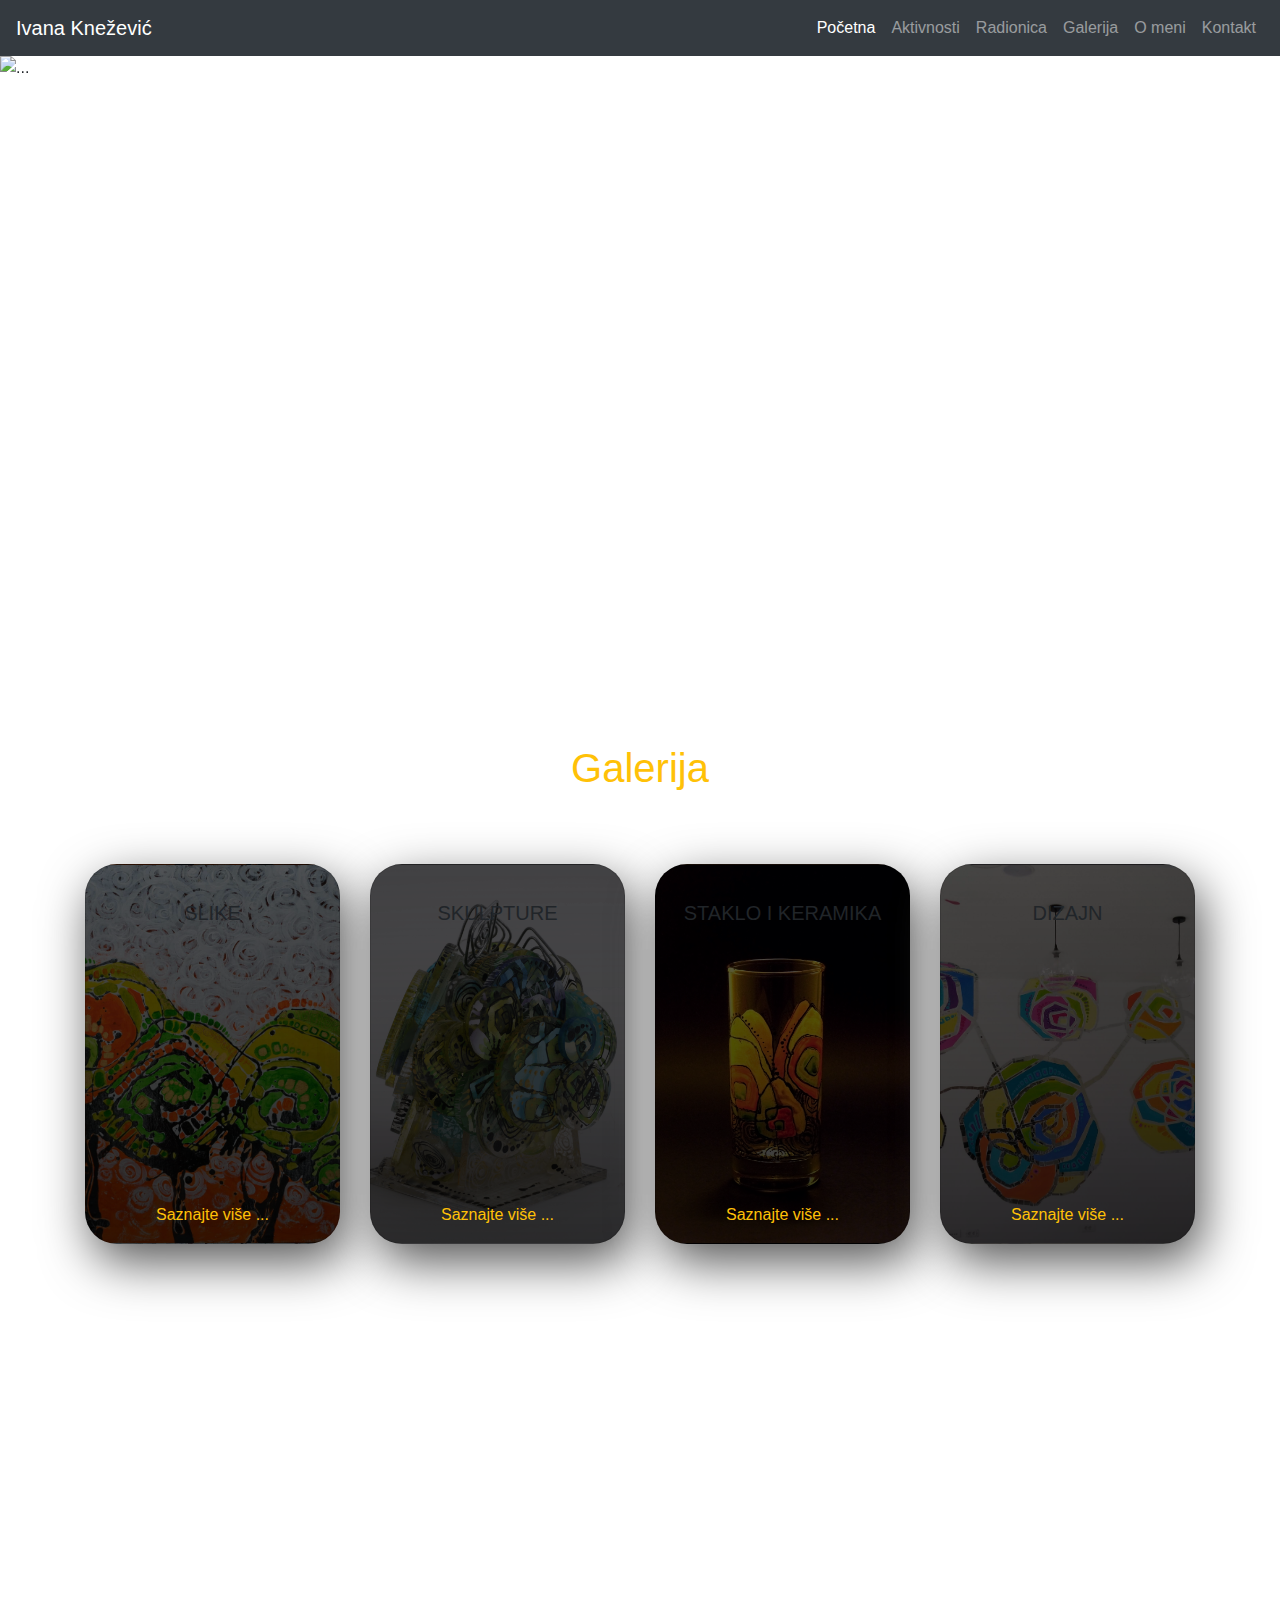
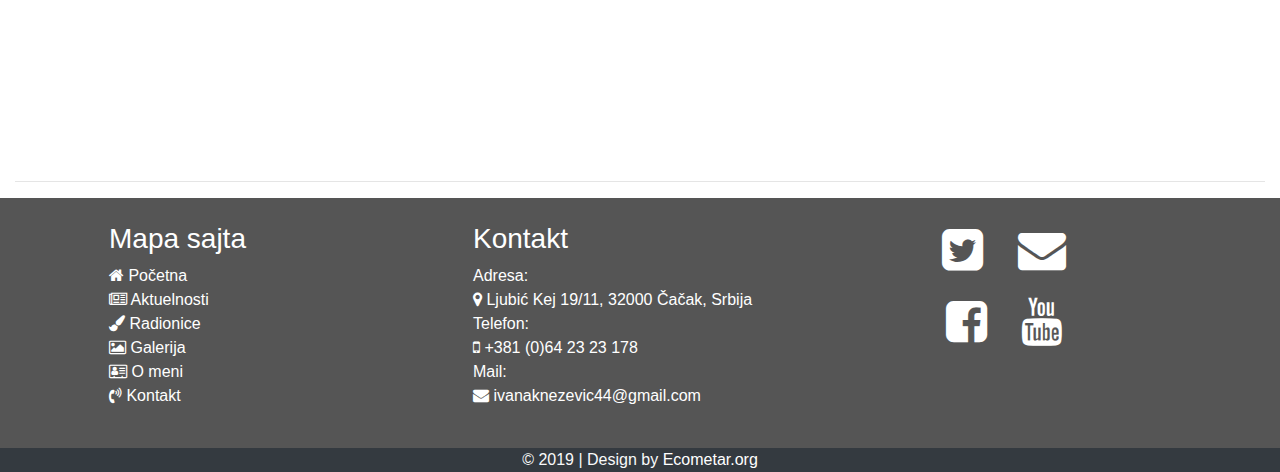
==== index.html @ 7cc62c5e "implementiram Perove promene" ====
<!DOCTYPE html>
<html lang="en">

<head>
  <meta charset="UTF-8">
  <meta name="viewport" content="width=device-width, initial-scale=1.0">
  <meta http-equiv="X-UA-Compatible" content="ie=edge">
  <link rel="stylesheet" href="https://stackpath.bootstrapcdn.com/bootstrap/4.4.1/css/bootstrap.min.css"
    integrity="sha384-Vkoo8x4CGsO3+Hhxv8T/Q5PaXtkKtu6ug5TOeNV6gBiFeWPGFN9MuhOf23Q9Ifjh" crossorigin="anonymous">
  <link rel="stylesheet" href="https://cdnjs.cloudflare.com/ajax/libs/font-awesome/4.7.0/css/font-awesome.min.css">
  <link rel="stylesheet" href="css/style.css">
  <title>Ivana Knežević</title>
</head>

<body>

  <header>
    <nav class="navbar navbar-expand-lg navbar-dark bg-dark">
      <a class="navbar-brand" href="index.html">Ivana Knežević</a>
      <button class="navbar-toggler" type="button" data-toggle="collapse" data-target="#navbarText"
        aria-controls="navbarText" aria-expanded="false" aria-label="Toggle navigation">
        <span class="navbar-toggler-icon"></span>
      </button>
      <div class="collapse navbar-collapse" id="navbarText">
        <ul class="navbar-nav ml-auto">
          <li class="nav-item active">
            <a class="nav-link" href="index.html">Početna</a>
          </li>
          <li class="nav-item">
            <a class="nav-link" href="events.html">Aktivnosti</a>
          </li>
          <li class="nav-item">
            <a class="nav-link" href="studio.html">Radionica</a>
          </li>
          <li class="nav-item">
            <a class="nav-link" href="gallery.html">Galerija</a>
          </li>
          <li class="nav-item">
            <a class="nav-link" href="about.html">O meni</a>
          </li>
          <li class="nav-item">
            <a class="nav-link" href="contact.html">Kontakt</a>
          </li>
        </ul>
      </div>
    </nav>
  </header>

  <main>
    <div id="carouselExampleCaptions" class="carousel slide" data-ride="carousel">
      <ol class="carousel-indicators">
        <li data-target="#carouselExampleCaptions" data-slide-to="0" class="active"></li>
        <li data-target="#carouselExampleCaptions" data-slide-to="1"></li>
        <li data-target="#carouselExampleCaptions" data-slide-to="2"></li>
      </ol>
      <div class="carousel-inner">
        <div class="carousel-item active">
          <img src="images/Zora 60x120(kombinovana tehnika na lesonitu) (2).JPG" class="d-block w-100 mySlides"
            alt="...">
          <div class="carousel-caption d-none d-md-block">
            <h5>First slide label</h5>
            <p>Nulla vitae elit libero, a pharetra augue mollis interdum.</p>
          </div>
        </div>
        <div class="carousel-item">
          <img src="images/Tok 100x300 diptih (kombinovana tehnika na lesonitu).jpg" class="d-block w-100 mySlides"
            alt="...">
          <div class="carousel-caption d-none d-md-block">
            <h5>Second slide label</h5>
            <p>Lorem ipsum dolor sit amet, consectetur adipiscing elit.</p>
          </div>
        </div>
        <div class="carousel-item">
          <img src="images/Grad 70x130(kombinovana tehnika na sperploci).JPG" class="d-block w-100 mySlides" alt="...">
          <div class="carousel-caption d-none d-md-block">
            <h5>Third slide label</h5>
            <p>Praesent commodo cursus magna, vel scelerisque nisl consectetur.</p>
          </div>
        </div>
      </div>
      <a class="carousel-control-prev" href="#carouselExampleCaptions" role="button" data-slide="prev">
        <span class="carousel-control-prev-icon" aria-hidden="true"></span>
        <span class="sr-only">Previous</span>
      </a>
      <a class="carousel-control-next" href="#carouselExampleCaptions" role="button" data-slide="next">
        <span class="carousel-control-next-icon" aria-hidden="true"></span>
        <span class="sr-only">Next</span>
      </a>
    </div>
    <div>
      <h1 class="text-center pt-5 card-link">Galerija</h1>
    </div>
    <!-- TODO: kartice nisu responsive, suzavaju se, poterbno srediti -->
    <section class="pt-5 card-gallery">
      <div class="container">
        <div class="row text-center center">
          <div class="card-deck">
            <div class="card py-3 my-3 card-1 transform-on-hover">
              <div class="card-body">
                <h5 class="text-uppercase card-heading mb-5">Slike</h5>
              </div>
              <a href="images.html" class="card-link">Saznajte više ...</a>
            </div>
            <div class="card py-3 my-3 card-2 transform-on-hover">
              <div class="card-body">
                <h5 class="text-uppercase card-heading mb-5">Skulpture</h5>
              </div>
              <a href="images.html" class="card-link">Saznajte više ...</a>
            </div>
            <div class="card py-3 my-3 card-3 transform-on-hover">
              <div class="card-body">
                <h5 class="text-uppercase card-heading mb-5">Staklo i keramika</h5>
              </div>
              <a href="images.html" class="card-link">Saznajte više ...</a>
            </div>
            <div class="card py-3 my-3 card-4 transform-on-hover">
              <div class="card-body">
                <h5 class="text-uppercase card-heading mb-5">Dizajn</h5>
              </div>
              <a href="images.html" class="card-link">Saznajte više ...</a>
            </div>
          </div>
        </div>
    </section>
    <section class="pt-5">
      <div class="gmap_canvas width:100%;height:500px;">
        <iframe
        src="https://www.google.com/maps/embed?pb=!1m18!1m12!1m3!1d718.6937776692699!2d20.345772729193055!3d43.90192426499798!2m3!1f0!2f0!3f0!3m2!1i1024!2i768!4f13.1!3m3!1m2!1s0x475773dccebd1cb9%3A0x24433e46ea607a5!2zSXZhbmEgS25lxb5ldmnEhw!5e0!3m2!1ssr!2srs!4v1579962259247!5m2!1ssr!2srs"
        width="100%" height="450" frameborder="0" style="border:0;" allowfullscreen="">
      </iframe>
      </div>
      <section class="container-fluid">
        <hr>
      </section>
    </section>
  </main>

  <footer>
    <div class="container">
      <div class="row p-4">
        <div class="col-md-4 col-sm-12">
          <h3>Mapa sajta</h3>
          <ul>
            <!-- * napomena: Ikonice su Font Awesome 4 -->
            <li><a href="index.html"><i class="fa fa-home"></i> Početna</a></li>
            <li><a href="events.html"><i class="fa fa-newspaper-o" aria-hidden="true"></i> Aktuelnosti</a></li>
            <li><a href="studio.html"><i class="fa fa-paint-brush" aria-hidden="true"></i> Radionice</a></li>
            <li><a href="gallery.html"><i class="fa fa-picture-o" aria-hidden="true"></i> Galerija</a></li>
            <li><a href="about.html"><i class="fa fa-address-card-o" aria-hidden="true"></i> O meni</a></li>
            <li><a href="contact.html"><i class="fa fa-volume-control-phone" aria-hidden="true"></i> Kontakt</a></li>
          </ul>
        </div>
        <div class="col-md-4 col-sm-12" id="contact_bg">
          <h3>Kontakt</h3>
          <ul id="contact_details_footer">
            <li>Adresa:</li>
            <li><i class="fa fa-map-marker" aria-hidden="true"></i> Ljubić Kej 19/11, 32000 Čačak, Srbija</li>
            <!-- TODO: enkodovati brojeve telefona i email adresu -->
            <li>Telefon:</li>
            <li><i class="fa fa-mobile" aria-hidden="true"></i> +381 (0)64 23 23 178</li>
            <li>Mail:</li>
            <li><i class="fa fa-envelope" aria-hidden="true"></i> <a
                href="mailto: ivanaknezevic44@gmail.com">ivanaknezevic44@gmail.com</a></li>
          </ul>
        </div>
        <div class="col-md-4 col-sm-12 text-center pt-1">
          <a href="https://twitter.com/" class="col social-media" target="_blank"><i
              class="fa fa-twitter-square fa-3x"></i></a>
          <a href="https://www.google.com/intl/sr/gmail/about/" target="_blank" class="col social-media"><i
              class="fa fa-envelope fa-3x"></i></a>
          <div class="w-100 social-media"></div>
          <a href="https://www.facebook.com/" target="_blank" class="col social-media"><i
              class="fa fa-facebook-square fa-3x"></i></a>
          <a href="https://www.youtube.com/" class="col social-media" target="_blank"><i
              class="fa fa-youtube fa-3x"></i></a>
        </div>
      </div>
    </div>
    <div class="copyright text-center bg-dark text-light w-100">
      &#169; 2019 | Design by <a href="#"> Ecometar.org</a>
    </div>

  </footer>
  <script src="https://code.jquery.com/jquery-3.4.1.slim.min.js"
    integrity="sha384-J6qa4849blE2+poT4WnyKhv5vZF5SrPo0iEjwBvKU7imGFAV0wwj1yYfoRSJoZ+n"
    crossorigin="anonymous"></script>
  <script src="https://cdn.jsdelivr.net/npm/popper.js@1.16.0/dist/umd/popper.min.js"
    integrity="sha384-Q6E9RHvbIyZFJoft+2mJbHaEWldlvI9IOYy5n3zV9zzTtmI3UksdQRVvoxMfooAo"
    crossorigin="anonymous"></script>
  <script src="https://stackpath.bootstrapcdn.com/bootstrap/4.4.1/js/bootstrap.min.js"
    integrity="sha384-wfSDF2E50Y2D1uUdj0O3uMBJnjuUD4Ih7YwaYd1iqfktj0Uod8GCExl3Og8ifwB6"
    crossorigin="anonymous"></script>
</body>

</html>
---- css/style.css ----
body {
  background-color: #fff;
}
/* Carousel */
.mySlides {
  display: none;
  height: 40rem;
  width: 100%;
}
.center {
  display: block;
  margin-left: auto;
  margin-right: auto;
  width: 100%;
}
/* footer */
footer {
  background-color: #555;
  color: #fff;
}
footer ul {
  padding: 0;
}
footer li {
  list-style: none;
}
footer a {
  color: #fff;
  text-decoration: none;
}
footer a:hover {
  color: #ffc107;
  text-decoration: none;
}
.social-media {
  height: 1.5rem;
}
/* Cards */
.card-1 {
  background-image: linear-gradient(rgba(0, 0, 0, 0.6), rgba(0, 0, 0, 0.8)),
    url("../images/Vazduh-Prizvan-Suncem.jpg");
  border-radius: 2rem;
}
.card-1:hover {
  background-image: url("../images/Vazduh-Prizvan-Suncem.jpg");
  transform: scale(1.04, 1.04);
  color: #000 !important;
}
.card-2 {
  background-image: linear-gradient(rgba(0, 0, 0, 0.6), rgba(0, 0, 0, 0.8)),
    url("../images/Minijatura-01.jpg");
  border-radius: 2rem;
}
.card-2:hover {
  background-image: url("../images/Minijatura-01.jpg");
  transform: scale(1.04, 1.04);
}
.card-3 {
  background-image: linear-gradient(rgba(0, 0, 0, 0.6), rgba(0, 0, 0, 0.8)),
    url("../images/Čaša.jpg");
  border-radius: 2rem;
}
.card-3:hover {
  background-image: url("../images/Čaša.jpg");
  transform: scale(1.04, 1.04);
}
.card-4 {
  background-image: linear-gradient(rgba(0, 0, 0, 0.6), rgba(0, 0, 0, 0.8)),
    url("../images/Startup-Dizajn.jpg");
  border-radius: 2rem;
}
.card-4:hover {
  background-image: url("../images/Startup-Dizajn.jpg");
  transform: scale(1.04, 1.04);
}
.card-1,
.card-2,
.card-3,
.card-4 {
  /* background-repeat: no-repeat; */
  background-position: center;
  background-size: cover;
  box-shadow: 7px 18px 50px #555;
  max-width: 18.75rem;
  height: 23.75rem;
}
.card-link {
  color: #ffc107 !important;
}
/* Gallery */
.gallery-block {
  padding-bottom: 3.75rem;
  padding-top: 3.75rem;
}
.gallery-block .heading {
  margin-bottom: 3.125rem;
  text-align: center;
}
.gallery-block .heading h2 {
  font-weight: bold;
  font-size: 1.4rem;
  text-transform: uppercase;
}
.gallery-block.compact-gallery .item {
  overflow: hidden;
  margin-bottom: 0;
  background: #000;
  opacity: 1;
}
.gallery-block.compact-gallery .item .image {
  transition: 0.8s ease;
}
.gallery-block.compact-gallery .item .info {
  position: relative;
  display: inline-block;
}
.gallery-block.compact-gallery .item .description {
  display: grid;
  position: absolute;
  bottom: 0;
  left: 0;
  color: #fff;
  padding: 10px;
  font-size: 17px;
  line-height: 18px;
  width: 100%;
  padding-top: 15px;
  padding-bottom: 15px;
  opacity: 1;
  color: #fff;
  transition: 0.8s ease;
  text-align: center;
  text-shadow: 1px 1px 1px rgba(0, 0, 0, 0.2);
  background: linear-gradient(to bottom, transparent, rgba(0, 0, 0, 0.39));
}
.gallery-block.compact-gallery .item .description .description-heading {
  font-size: 1em;
  font-weight: bold;
}
.gallery-block.compact-gallery .item .description .description-body {
  font-size: 0.8em;
  margin-top: 10px;
  font-weight: 300;
}
.zoom-on-hover {
  padding: 15px !important;
  background: none !important ;
}
/* Backgrounds - svgbackgrounds.com */
.studio {
  /* background: url("../images/Sovuljagice.jpg");
  border-radius: 2rem;
  color: #fff; */
  background-color: #ffffff;
  background-image: url("data:image/svg+xml,%3Csvg xmlns='http://www.w3.org/2000/svg' xmlns:xlink='http://www.w3.org/1999/xlink' width='50' height='25' viewBox='0 0 50 25'%3E%3Cdefs%3E%3Crect stroke='%23ffffff' stroke-width='0.1' width='1' height='1' id='s'/%3E%3Cpattern id='a' width='2' height='2' patternUnits='userSpaceOnUse'%3E%3Cg stroke='%23ffffff' stroke-width='0.1'%3E%3Crect fill='%23fafafa' width='1' height='1'/%3E%3Crect fill='%23ffffff' width='1' height='1' x='1' y='1'/%3E%3Crect fill='%23f5f5f5' width='1' height='1' y='1'/%3E%3Crect fill='%23f0f0f0' width='1' height='1' x='1'/%3E%3C/g%3E%3C/pattern%3E%3Cpattern id='b' width='5' height='11' patternUnits='userSpaceOnUse'%3E%3Cg fill='%23ebebeb'%3E%3Cuse xlink:href='%23s' x='2' y='0'/%3E%3Cuse xlink:href='%23s' x='4' y='1'/%3E%3Cuse xlink:href='%23s' x='1' y='2'/%3E%3Cuse xlink:href='%23s' x='2' y='4'/%3E%3Cuse xlink:href='%23s' x='4' y='6'/%3E%3Cuse xlink:href='%23s' x='0' y='8'/%3E%3Cuse xlink:href='%23s' x='3' y='9'/%3E%3C/g%3E%3C/pattern%3E%3Cpattern id='c' width='7' height='7' patternUnits='userSpaceOnUse'%3E%3Cg fill='%23e5e5e5'%3E%3Cuse xlink:href='%23s' x='1' y='1'/%3E%3Cuse xlink:href='%23s' x='3' y='4'/%3E%3Cuse xlink:href='%23s' x='5' y='6'/%3E%3Cuse xlink:href='%23s' x='0' y='3'/%3E%3C/g%3E%3C/pattern%3E%3Cpattern id='d' width='11' height='5' patternUnits='userSpaceOnUse'%3E%3Cg fill='%23ffffff'%3E%3Cuse xlink:href='%23s' x='1' y='1'/%3E%3Cuse xlink:href='%23s' x='6' y='3'/%3E%3Cuse xlink:href='%23s' x='8' y='2'/%3E%3Cuse xlink:href='%23s' x='3' y='0'/%3E%3Cuse xlink:href='%23s' x='0' y='3'/%3E%3C/g%3E%3Cg fill='%23e0e0e0'%3E%3Cuse xlink:href='%23s' x='8' y='3'/%3E%3Cuse xlink:href='%23s' x='4' y='2'/%3E%3Cuse xlink:href='%23s' x='5' y='4'/%3E%3Cuse xlink:href='%23s' x='10' y='0'/%3E%3C/g%3E%3C/pattern%3E%3Cpattern id='e' width='47' height='23' patternUnits='userSpaceOnUse'%3E%3Cg fill='%23BA7'%3E%3Cuse xlink:href='%23s' x='2' y='5'/%3E%3Cuse xlink:href='%23s' x='23' y='13'/%3E%3Cuse xlink:href='%23s' x='4' y='18'/%3E%3Cuse xlink:href='%23s' x='35' y='9'/%3E%3C/g%3E%3C/pattern%3E%3Cpattern id='f' width='61' height='31' patternUnits='userSpaceOnUse'%3E%3Cg fill='%23BA7'%3E%3Cuse xlink:href='%23s' x='16' y='0'/%3E%3Cuse xlink:href='%23s' x='13' y='22'/%3E%3Cuse xlink:href='%23s' x='44' y='15'/%3E%3Cuse xlink:href='%23s' x='12' y='11'/%3E%3C/g%3E%3C/pattern%3E%3C/defs%3E%3Crect fill='url(%23a)' width='50' height='25'/%3E%3Crect fill='url(%23b)' width='50' height='25'/%3E%3Crect fill='url(%23c)' width='50' height='25'/%3E%3Crect fill='url(%23d)' width='50' height='25'/%3E%3Crect fill='url(%23e)' width='50' height='25'/%3E%3Crect fill='url(%23f)' width='50' height='25'/%3E%3C/svg%3E");
  background-attachment: fixed;
  background-size: cover;
}
.about-me {
  background-color: #ffffff;
  background-image: url("data:image/svg+xml,%3Csvg xmlns='http://www.w3.org/2000/svg' width='100%25'%3E%3Cdefs%3E%3ClinearGradient id='a' gradientUnits='userSpaceOnUse' x1='0' x2='0' y1='0' y2='100%25' gradientTransform='rotate(240)'%3E%3Cstop offset='0' stop-color='%23ffffff'/%3E%3Cstop offset='1' stop-color='%234FE'/%3E%3C/linearGradient%3E%3Cpattern patternUnits='userSpaceOnUse' id='b' width='540' height='450' x='0' y='0' viewBox='0 0 1080 900'%3E%3Cg fill-opacity='0.1'%3E%3Cpolygon fill='%23444' points='90 150 0 300 180 300'/%3E%3Cpolygon points='90 150 180 0 0 0'/%3E%3Cpolygon fill='%23AAA' points='270 150 360 0 180 0'/%3E%3Cpolygon fill='%23DDD' points='450 150 360 300 540 300'/%3E%3Cpolygon fill='%23999' points='450 150 540 0 360 0'/%3E%3Cpolygon points='630 150 540 300 720 300'/%3E%3Cpolygon fill='%23DDD' points='630 150 720 0 540 0'/%3E%3Cpolygon fill='%23444' points='810 150 720 300 900 300'/%3E%3Cpolygon fill='%23FFF' points='810 150 900 0 720 0'/%3E%3Cpolygon fill='%23DDD' points='990 150 900 300 1080 300'/%3E%3Cpolygon fill='%23444' points='990 150 1080 0 900 0'/%3E%3Cpolygon fill='%23DDD' points='90 450 0 600 180 600'/%3E%3Cpolygon points='90 450 180 300 0 300'/%3E%3Cpolygon fill='%23666' points='270 450 180 600 360 600'/%3E%3Cpolygon fill='%23AAA' points='270 450 360 300 180 300'/%3E%3Cpolygon fill='%23DDD' points='450 450 360 600 540 600'/%3E%3Cpolygon fill='%23999' points='450 450 540 300 360 300'/%3E%3Cpolygon fill='%23999' points='630 450 540 600 720 600'/%3E%3Cpolygon fill='%23FFF' points='630 450 720 300 540 300'/%3E%3Cpolygon points='810 450 720 600 900 600'/%3E%3Cpolygon fill='%23DDD' points='810 450 900 300 720 300'/%3E%3Cpolygon fill='%23AAA' points='990 450 900 600 1080 600'/%3E%3Cpolygon fill='%23444' points='990 450 1080 300 900 300'/%3E%3Cpolygon fill='%23222' points='90 750 0 900 180 900'/%3E%3Cpolygon points='270 750 180 900 360 900'/%3E%3Cpolygon fill='%23DDD' points='270 750 360 600 180 600'/%3E%3Cpolygon points='450 750 540 600 360 600'/%3E%3Cpolygon points='630 750 540 900 720 900'/%3E%3Cpolygon fill='%23444' points='630 750 720 600 540 600'/%3E%3Cpolygon fill='%23AAA' points='810 750 720 900 900 900'/%3E%3Cpolygon fill='%23666' points='810 750 900 600 720 600'/%3E%3Cpolygon fill='%23999' points='990 750 900 900 1080 900'/%3E%3Cpolygon fill='%23999' points='180 0 90 150 270 150'/%3E%3Cpolygon fill='%23444' points='360 0 270 150 450 150'/%3E%3Cpolygon fill='%23FFF' points='540 0 450 150 630 150'/%3E%3Cpolygon points='900 0 810 150 990 150'/%3E%3Cpolygon fill='%23222' points='0 300 -90 450 90 450'/%3E%3Cpolygon fill='%23FFF' points='0 300 90 150 -90 150'/%3E%3Cpolygon fill='%23FFF' points='180 300 90 450 270 450'/%3E%3Cpolygon fill='%23666' points='180 300 270 150 90 150'/%3E%3Cpolygon fill='%23222' points='360 300 270 450 450 450'/%3E%3Cpolygon fill='%23FFF' points='360 300 450 150 270 150'/%3E%3Cpolygon fill='%23444' points='540 300 450 450 630 450'/%3E%3Cpolygon fill='%23222' points='540 300 630 150 450 150'/%3E%3Cpolygon fill='%23AAA' points='720 300 630 450 810 450'/%3E%3Cpolygon fill='%23666' points='720 300 810 150 630 150'/%3E%3Cpolygon fill='%23FFF' points='900 300 810 450 990 450'/%3E%3Cpolygon fill='%23999' points='900 300 990 150 810 150'/%3E%3Cpolygon points='0 600 -90 750 90 750'/%3E%3Cpolygon fill='%23666' points='0 600 90 450 -90 450'/%3E%3Cpolygon fill='%23AAA' points='180 600 90 750 270 750'/%3E%3Cpolygon fill='%23444' points='180 600 270 450 90 450'/%3E%3Cpolygon fill='%23444' points='360 600 270 750 450 750'/%3E%3Cpolygon fill='%23999' points='360 600 450 450 270 450'/%3E%3Cpolygon fill='%23666' points='540 600 630 450 450 450'/%3E%3Cpolygon fill='%23222' points='720 600 630 750 810 750'/%3E%3Cpolygon fill='%23FFF' points='900 600 810 750 990 750'/%3E%3Cpolygon fill='%23222' points='900 600 990 450 810 450'/%3E%3Cpolygon fill='%23DDD' points='0 900 90 750 -90 750'/%3E%3Cpolygon fill='%23444' points='180 900 270 750 90 750'/%3E%3Cpolygon fill='%23FFF' points='360 900 450 750 270 750'/%3E%3Cpolygon fill='%23AAA' points='540 900 630 750 450 750'/%3E%3Cpolygon fill='%23FFF' points='720 900 810 750 630 750'/%3E%3Cpolygon fill='%23222' points='900 900 990 750 810 750'/%3E%3Cpolygon fill='%23222' points='1080 300 990 450 1170 450'/%3E%3Cpolygon fill='%23FFF' points='1080 300 1170 150 990 150'/%3E%3Cpolygon points='1080 600 990 750 1170 750'/%3E%3Cpolygon fill='%23666' points='1080 600 1170 450 990 450'/%3E%3Cpolygon fill='%23DDD' points='1080 900 1170 750 990 750'/%3E%3C/g%3E%3C/pattern%3E%3C/defs%3E%3Crect x='0' y='0' fill='url(%23a)' width='100%25' height='100%25'/%3E%3Crect x='0' y='0' fill='url(%23b)' width='100%25' height='100%25'/%3E%3C/svg%3E");
  background-attachment: fixed;
  background-size: cover;
}
.gallery {
  background-color: #ffaa00;
  background-image: url("data:image/svg+xml,%3Csvg xmlns='http://www.w3.org/2000/svg' width='100%25' height='100%25' viewBox='0 0 1600 800'%3E%3Cg %3E%3Cpath fill='%23ffb100' d='M486 705.8c-109.3-21.8-223.4-32.2-335.3-19.4C99.5 692.1 49 703 0 719.8V800h843.8c-115.9-33.2-230.8-68.1-347.6-92.2C492.8 707.1 489.4 706.5 486 705.8z'/%3E%3Cpath fill='%23ffb800' d='M1600 0H0v719.8c49-16.8 99.5-27.8 150.7-33.5c111.9-12.7 226-2.4 335.3 19.4c3.4 0.7 6.8 1.4 10.2 2c116.8 24 231.7 59 347.6 92.2H1600V0z'/%3E%3Cpath fill='%23ffbf00' d='M478.4 581c3.2 0.8 6.4 1.7 9.5 2.5c196.2 52.5 388.7 133.5 593.5 176.6c174.2 36.6 349.5 29.2 518.6-10.2V0H0v574.9c52.3-17.6 106.5-27.7 161.1-30.9C268.4 537.4 375.7 554.2 478.4 581z'/%3E%3Cpath fill='%23ffc500' d='M0 0v429.4c55.6-18.4 113.5-27.3 171.4-27.7c102.8-0.8 203.2 22.7 299.3 54.5c3 1 5.9 2 8.9 3c183.6 62 365.7 146.1 562.4 192.1c186.7 43.7 376.3 34.4 557.9-12.6V0H0z'/%3E%3Cpath fill='%23ffcc00' d='M181.8 259.4c98.2 6 191.9 35.2 281.3 72.1c2.8 1.1 5.5 2.3 8.3 3.4c171 71.6 342.7 158.5 531.3 207.7c198.8 51.8 403.4 40.8 597.3-14.8V0H0v283.2C59 263.6 120.6 255.7 181.8 259.4z'/%3E%3Cpath fill='%23ffd624' d='M1600 0H0v136.3c62.3-20.9 127.7-27.5 192.2-19.2c93.6 12.1 180.5 47.7 263.3 89.6c2.6 1.3 5.1 2.6 7.7 3.9c158.4 81.1 319.7 170.9 500.3 223.2c210.5 61 430.8 49 636.6-16.6V0z'/%3E%3Cpath fill='%23ffe038' d='M454.9 86.3C600.7 177 751.6 269.3 924.1 325c208.6 67.4 431.3 60.8 637.9-5.3c12.8-4.1 25.4-8.4 38.1-12.9V0H288.1c56 21.3 108.7 50.6 159.7 82C450.2 83.4 452.5 84.9 454.9 86.3z'/%3E%3Cpath fill='%23ffeb49' d='M1600 0H498c118.1 85.8 243.5 164.5 386.8 216.2c191.8 69.2 400 74.7 595 21.1c40.8-11.2 81.1-25.2 120.3-41.7V0z'/%3E%3Cpath fill='%23fff558' d='M1397.5 154.8c47.2-10.6 93.6-25.3 138.6-43.8c21.7-8.9 43-18.8 63.9-29.5V0H643.4c62.9 41.7 129.7 78.2 202.1 107.4C1020.4 178.1 1214.2 196.1 1397.5 154.8z'/%3E%3Cpath fill='%23ffff66' d='M1315.3 72.4c75.3-12.6 148.9-37.1 216.8-72.4h-723C966.8 71 1144.7 101 1315.3 72.4z'/%3E%3C/g%3E%3C/svg%3E");
  background-attachment: fixed;
  background-size: cover;
  padding-top: 5rem;
}
.contact {
  background-color: #bea7cc;
  background-image: url("data:image/svg+xml,%3Csvg xmlns='http://www.w3.org/2000/svg' width='100%25' height='100%25' viewBox='0 0 100 60'%3E%3Cg %3E%3Crect fill='%23bea7cc' width='11' height='11'/%3E%3Crect fill='%23c1a7cc' x='10' width='11' height='11'/%3E%3Crect fill='%23c4a8cc' y='10' width='11' height='11'/%3E%3Crect fill='%23c7a8cb' x='20' width='11' height='11'/%3E%3Crect fill='%23caa9cb' x='10' y='10' width='11' height='11'/%3E%3Crect fill='%23cda9cb' y='20' width='11' height='11'/%3E%3Crect fill='%23cfaaca' x='30' width='11' height='11'/%3E%3Crect fill='%23d2aaca' x='20' y='10' width='11' height='11'/%3E%3Crect fill='%23d5abc9' x='10' y='20' width='11' height='11'/%3E%3Crect fill='%23d7abc8' y='30' width='11' height='11'/%3E%3Crect fill='%23daacc8' x='40' width='11' height='11'/%3E%3Crect fill='%23dcadc7' x='30' y='10' width='11' height='11'/%3E%3Crect fill='%23dfadc6' x='20' y='20' width='11' height='11'/%3E%3Crect fill='%23e1aec5' x='10' y='30' width='11' height='11'/%3E%3Crect fill='%23e3afc5' y='40' width='11' height='11'/%3E%3Crect fill='%23e5afc4' x='50' width='11' height='11'/%3E%3Crect fill='%23e7b0c3' x='40' y='10' width='11' height='11'/%3E%3Crect fill='%23e9b1c2' x='30' y='20' width='11' height='11'/%3E%3Crect fill='%23ebb2c1' x='20' y='30' width='11' height='11'/%3E%3Crect fill='%23edb3c0' x='10' y='40' width='11' height='11'/%3E%3Crect fill='%23efb4bf' y='50' width='11' height='11'/%3E%3Crect fill='%23f0b5be' x='60' width='11' height='11'/%3E%3Crect fill='%23f2b6bd' x='50' y='10' width='11' height='11'/%3E%3Crect fill='%23f3b7bc' x='40' y='20' width='11' height='11'/%3E%3Crect fill='%23f5b8bb' x='30' y='30' width='11' height='11'/%3E%3Crect fill='%23f6b9ba' x='20' y='40' width='11' height='11'/%3E%3Crect fill='%23f7baba' x='10' y='50' width='11' height='11'/%3E%3Crect fill='%23f8bbb9' x='70' width='11' height='11'/%3E%3Crect fill='%23f9bcb8' x='60' y='10' width='11' height='11'/%3E%3Crect fill='%23fabeb7' x='50' y='20' width='11' height='11'/%3E%3Crect fill='%23fbbfb6' x='40' y='30' width='11' height='11'/%3E%3Crect fill='%23fcc0b5' x='30' y='40' width='11' height='11'/%3E%3Crect fill='%23fcc2b4' x='20' y='50' width='11' height='11'/%3E%3Crect fill='%23fdc3b4' x='80' width='11' height='11'/%3E%3Crect fill='%23fdc4b3' x='70' y='10' width='11' height='11'/%3E%3Crect fill='%23fdc6b2' x='60' y='20' width='11' height='11'/%3E%3Crect fill='%23fec7b2' x='50' y='30' width='11' height='11'/%3E%3Crect fill='%23fec9b1' x='40' y='40' width='11' height='11'/%3E%3Crect fill='%23fecab1' x='30' y='50' width='11' height='11'/%3E%3Crect fill='%23feccb1' x='90' width='11' height='11'/%3E%3Crect fill='%23feceb0' x='80' y='10' width='11' height='11'/%3E%3Crect fill='%23fecfb0' x='70' y='20' width='11' height='11'/%3E%3Crect fill='%23fdd1b0' x='60' y='30' width='11' height='11'/%3E%3Crect fill='%23fdd2b0' x='50' y='40' width='11' height='11'/%3E%3Crect fill='%23fdd4b0' x='40' y='50' width='11' height='11'/%3E%3Crect fill='%23fcd6b0' x='90' y='10' width='11' height='11'/%3E%3Crect fill='%23fbd8b0' x='80' y='20' width='11' height='11'/%3E%3Crect fill='%23fbd9b0' x='70' y='30' width='11' height='11'/%3E%3Crect fill='%23fadbb1' x='60' y='40' width='11' height='11'/%3E%3Crect fill='%23f9ddb1' x='50' y='50' width='11' height='11'/%3E%3Crect fill='%23f8deb1' x='90' y='20' width='11' height='11'/%3E%3Crect fill='%23f7e0b2' x='80' y='30' width='11' height='11'/%3E%3Crect fill='%23f6e2b3' x='70' y='40' width='11' height='11'/%3E%3Crect fill='%23f5e4b4' x='60' y='50' width='11' height='11'/%3E%3Crect fill='%23f4e5b5' x='90' y='30' width='11' height='11'/%3E%3Crect fill='%23f3e7b6' x='80' y='40' width='11' height='11'/%3E%3Crect fill='%23f2e9b7' x='70' y='50' width='11' height='11'/%3E%3Crect fill='%23f1ebb8' x='90' y='40' width='11' height='11'/%3E%3Crect fill='%23efecba' x='80' y='50' width='11' height='11'/%3E%3Crect fill='%23EEB' x='90' y='50' width='11' height='11'/%3E%3C/g%3E%3C/svg%3E");
  background-attachment: fixed;
  background-size: cover;
}

/* Responsive */
@media (min-width: 36rem) {
  .gallery-block.compact-gallery .item .description {
    opacity: 0;
  }
  .gallery-block.compact-gallery .item a:hover .description {
    opacity: 1;
  }
  .gallery-block .zoom-on-hover:hover .image {
    transform: scale(1.3);
    opacity: 0.7;
  }
}
.inner {
  overflow: hidden;
}
.inner img {
  transition: all 1s ease-in;
}

.inner:hover img {
  transform: scale(1.2);
}
.img50 {
  display: flex;
  flex-wrap: wrap;
  justify-content: center;
  position: relative;
  margin-top: 90px;
}
.img50 img {
  margin: 15px;
  box-shadow: 7px 18px 50px #555;
  width: 400px;
  height: 250px;
}
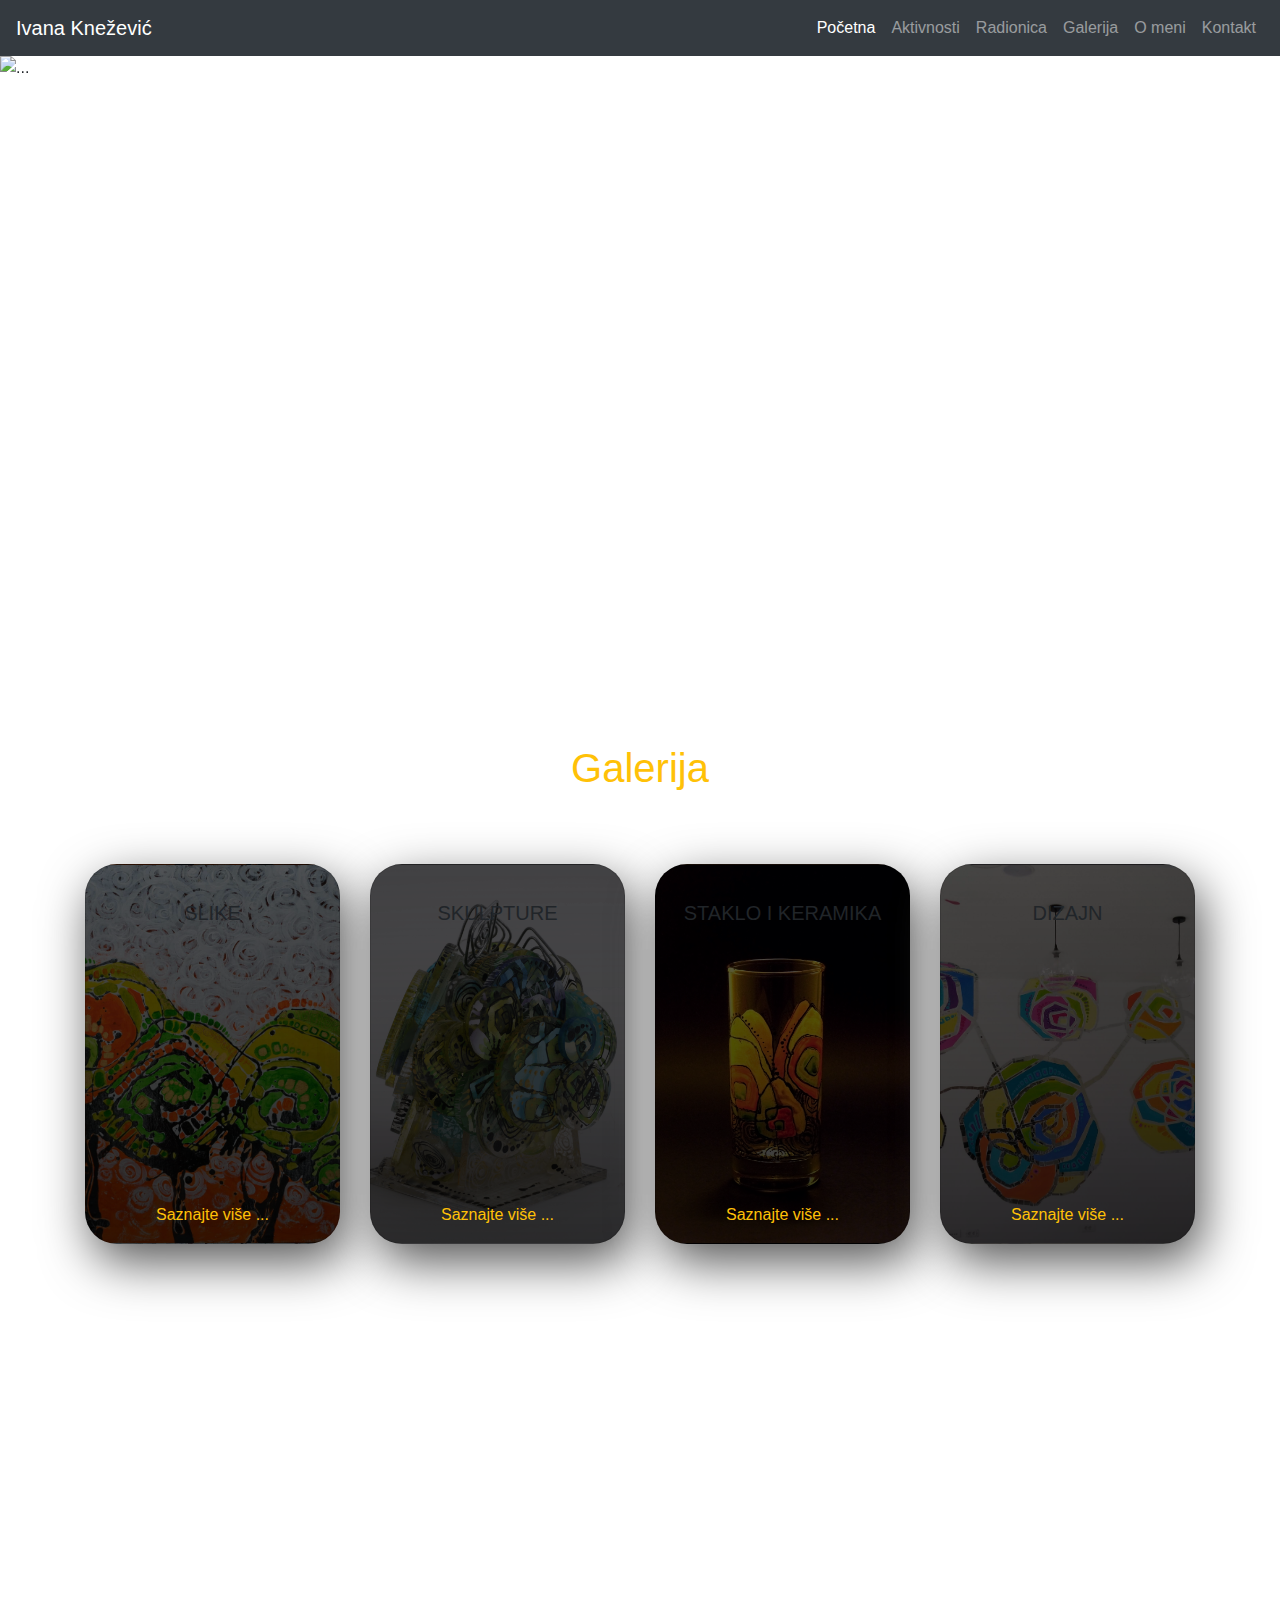
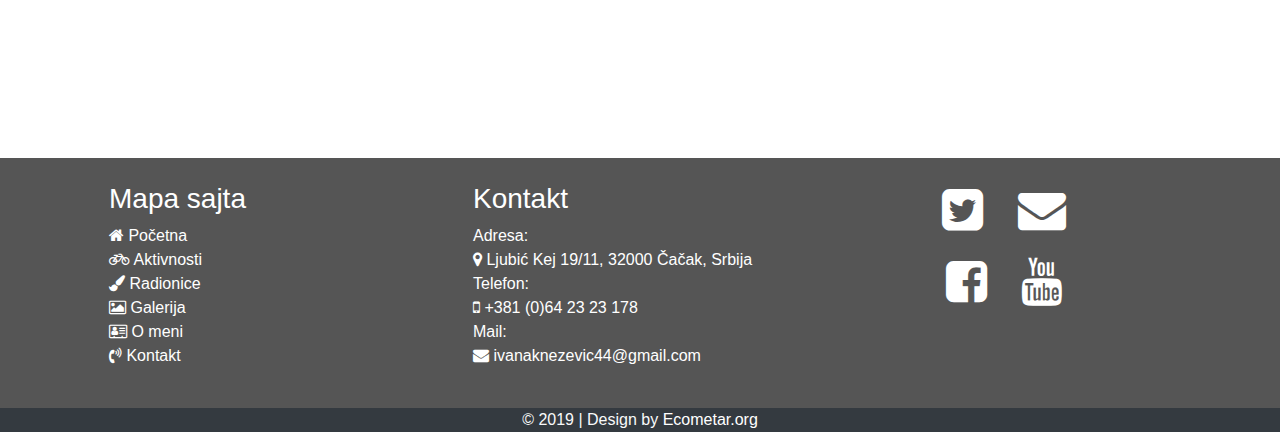
==== commit a8a403b7: "sredjujem kod, podesavam kolone i brisem br i hr tagove, testiram" ====
--- a/index.html
+++ b/index.html
@@ -5,6 +5,7 @@
   <meta charset="UTF-8">
   <meta name="viewport" content="width=device-width, initial-scale=1.0">
   <meta http-equiv="X-UA-Compatible" content="ie=edge">
+  <!-- TODO: Potrebno je dodati META DESCRITION tagove. -->
   <link rel="stylesheet" href="https://stackpath.bootstrapcdn.com/bootstrap/4.4.1/css/bootstrap.min.css"
     integrity="sha384-Vkoo8x4CGsO3+Hhxv8T/Q5PaXtkKtu6ug5TOeNV6gBiFeWPGFN9MuhOf23Q9Ifjh" crossorigin="anonymous">
   <link rel="stylesheet" href="https://cdnjs.cloudflare.com/ajax/libs/font-awesome/4.7.0/css/font-awesome.min.css">
@@ -122,16 +123,14 @@
           </div>
         </div>
     </section>
+    <!-- Google Map -->
     <section class="pt-5">
-      <div class="gmap_canvas width:100%;height:500px;">
+      <div class="gmap-canvas">
         <iframe
-        src="https://www.google.com/maps/embed?pb=!1m18!1m12!1m3!1d718.6937776692699!2d20.345772729193055!3d43.90192426499798!2m3!1f0!2f0!3f0!3m2!1i1024!2i768!4f13.1!3m3!1m2!1s0x475773dccebd1cb9%3A0x24433e46ea607a5!2zSXZhbmEgS25lxb5ldmnEhw!5e0!3m2!1ssr!2srs!4v1579962259247!5m2!1ssr!2srs"
-        width="100%" height="450" frameborder="0" style="border:0;" allowfullscreen="">
-      </iframe>
+          src="https://www.google.com/maps/embed?pb=!1m18!1m12!1m3!1d718.6937776692699!2d20.345772729193055!3d43.90192426499798!2m3!1f0!2f0!3f0!3m2!1i1024!2i768!4f13.1!3m3!1m2!1s0x475773dccebd1cb9%3A0x24433e46ea607a5!2zSXZhbmEgS25lxb5ldmnEhw!5e0!3m2!1ssr!2srs!4v1579962259247!5m2!1ssr!2srs"
+          frameborder="0" allowfullscreen="">
+        </iframe>
       </div>
-      <section class="container-fluid">
-        <hr>
-      </section>
     </section>
   </main>
 
@@ -141,9 +140,9 @@
         <div class="col-md-4 col-sm-12">
           <h3>Mapa sajta</h3>
           <ul>
-            <!-- * napomena: Ikonice su Font Awesome 4 -->
+            <!-- * napomena: Ikonice su Font Awesome 4, po zelji promeniti na Font Awesome 5 i odabrati bolje ikonice -->
             <li><a href="index.html"><i class="fa fa-home"></i> Početna</a></li>
-            <li><a href="events.html"><i class="fa fa-newspaper-o" aria-hidden="true"></i> Aktuelnosti</a></li>
+            <li><a href="events.html"><i class="fa fa-bicycle" aria-hidden="true"></i> Aktivnosti</a></li>
             <li><a href="studio.html"><i class="fa fa-paint-brush" aria-hidden="true"></i> Radionice</a></li>
             <li><a href="gallery.html"><i class="fa fa-picture-o" aria-hidden="true"></i> Galerija</a></li>
             <li><a href="about.html"><i class="fa fa-address-card-o" aria-hidden="true"></i> O meni</a></li>
--- a/css/style.css
+++ b/css/style.css
@@ -77,7 +77,6 @@
 .card-2,
 .card-3,
 .card-4 {
-  /* background-repeat: no-repeat; */
   background-position: center;
   background-size: cover;
   box-shadow: 7px 18px 50px #555;
@@ -148,9 +147,6 @@
 }
 /* Backgrounds - svgbackgrounds.com */
 .studio {
-  /* background: url("../images/Sovuljagice.jpg");
-  border-radius: 2rem;
-  color: #fff; */
   background-color: #ffffff;
   background-image: url("data:image/svg+xml,%3Csvg xmlns='http://www.w3.org/2000/svg' xmlns:xlink='http://www.w3.org/1999/xlink' width='50' height='25' viewBox='0 0 50 25'%3E%3Cdefs%3E%3Crect stroke='%23ffffff' stroke-width='0.1' width='1' height='1' id='s'/%3E%3Cpattern id='a' width='2' height='2' patternUnits='userSpaceOnUse'%3E%3Cg stroke='%23ffffff' stroke-width='0.1'%3E%3Crect fill='%23fafafa' width='1' height='1'/%3E%3Crect fill='%23ffffff' width='1' height='1' x='1' y='1'/%3E%3Crect fill='%23f5f5f5' width='1' height='1' y='1'/%3E%3Crect fill='%23f0f0f0' width='1' height='1' x='1'/%3E%3C/g%3E%3C/pattern%3E%3Cpattern id='b' width='5' height='11' patternUnits='userSpaceOnUse'%3E%3Cg fill='%23ebebeb'%3E%3Cuse xlink:href='%23s' x='2' y='0'/%3E%3Cuse xlink:href='%23s' x='4' y='1'/%3E%3Cuse xlink:href='%23s' x='1' y='2'/%3E%3Cuse xlink:href='%23s' x='2' y='4'/%3E%3Cuse xlink:href='%23s' x='4' y='6'/%3E%3Cuse xlink:href='%23s' x='0' y='8'/%3E%3Cuse xlink:href='%23s' x='3' y='9'/%3E%3C/g%3E%3C/pattern%3E%3Cpattern id='c' width='7' height='7' patternUnits='userSpaceOnUse'%3E%3Cg fill='%23e5e5e5'%3E%3Cuse xlink:href='%23s' x='1' y='1'/%3E%3Cuse xlink:href='%23s' x='3' y='4'/%3E%3Cuse xlink:href='%23s' x='5' y='6'/%3E%3Cuse xlink:href='%23s' x='0' y='3'/%3E%3C/g%3E%3C/pattern%3E%3Cpattern id='d' width='11' height='5' patternUnits='userSpaceOnUse'%3E%3Cg fill='%23ffffff'%3E%3Cuse xlink:href='%23s' x='1' y='1'/%3E%3Cuse xlink:href='%23s' x='6' y='3'/%3E%3Cuse xlink:href='%23s' x='8' y='2'/%3E%3Cuse xlink:href='%23s' x='3' y='0'/%3E%3Cuse xlink:href='%23s' x='0' y='3'/%3E%3C/g%3E%3Cg fill='%23e0e0e0'%3E%3Cuse xlink:href='%23s' x='8' y='3'/%3E%3Cuse xlink:href='%23s' x='4' y='2'/%3E%3Cuse xlink:href='%23s' x='5' y='4'/%3E%3Cuse xlink:href='%23s' x='10' y='0'/%3E%3C/g%3E%3C/pattern%3E%3Cpattern id='e' width='47' height='23' patternUnits='userSpaceOnUse'%3E%3Cg fill='%23BA7'%3E%3Cuse xlink:href='%23s' x='2' y='5'/%3E%3Cuse xlink:href='%23s' x='23' y='13'/%3E%3Cuse xlink:href='%23s' x='4' y='18'/%3E%3Cuse xlink:href='%23s' x='35' y='9'/%3E%3C/g%3E%3C/pattern%3E%3Cpattern id='f' width='61' height='31' patternUnits='userSpaceOnUse'%3E%3Cg fill='%23BA7'%3E%3Cuse xlink:href='%23s' x='16' y='0'/%3E%3Cuse xlink:href='%23s' x='13' y='22'/%3E%3Cuse xlink:href='%23s' x='44' y='15'/%3E%3Cuse xlink:href='%23s' x='12' y='11'/%3E%3C/g%3E%3C/pattern%3E%3C/defs%3E%3Crect fill='url(%23a)' width='50' height='25'/%3E%3Crect fill='url(%23b)' width='50' height='25'/%3E%3Crect fill='url(%23c)' width='50' height='25'/%3E%3Crect fill='url(%23d)' width='50' height='25'/%3E%3Crect fill='url(%23e)' width='50' height='25'/%3E%3Crect fill='url(%23f)' width='50' height='25'/%3E%3C/svg%3E");
   background-attachment: fixed;
@@ -175,7 +171,23 @@
   background-attachment: fixed;
   background-size: cover;
 }
-
+/* Events */
+.inner {
+  overflow: hidden;
+}
+.inner img {
+  transition: all 1s ease-in;
+}
+.inner:hover img {
+  transform: scale(1.2);
+}
+/* Google Map */
+.gmap-canvas,
+iframe {
+  width: 100%;
+  height: 450px;
+  border: 0;
+}
 /* Responsive */
 @media (min-width: 36rem) {
   .gallery-block.compact-gallery .item .description {
@@ -189,26 +201,3 @@
     opacity: 0.7;
   }
 }
-.inner {
-  overflow: hidden;
-}
-.inner img {
-  transition: all 1s ease-in;
-}
-
-.inner:hover img {
-  transform: scale(1.2);
-}
-.img50 {
-  display: flex;
-  flex-wrap: wrap;
-  justify-content: center;
-  position: relative;
-  margin-top: 90px;
-}
-.img50 img {
-  margin: 15px;
-  box-shadow: 7px 18px 50px #555;
-  width: 400px;
-  height: 250px;
-}
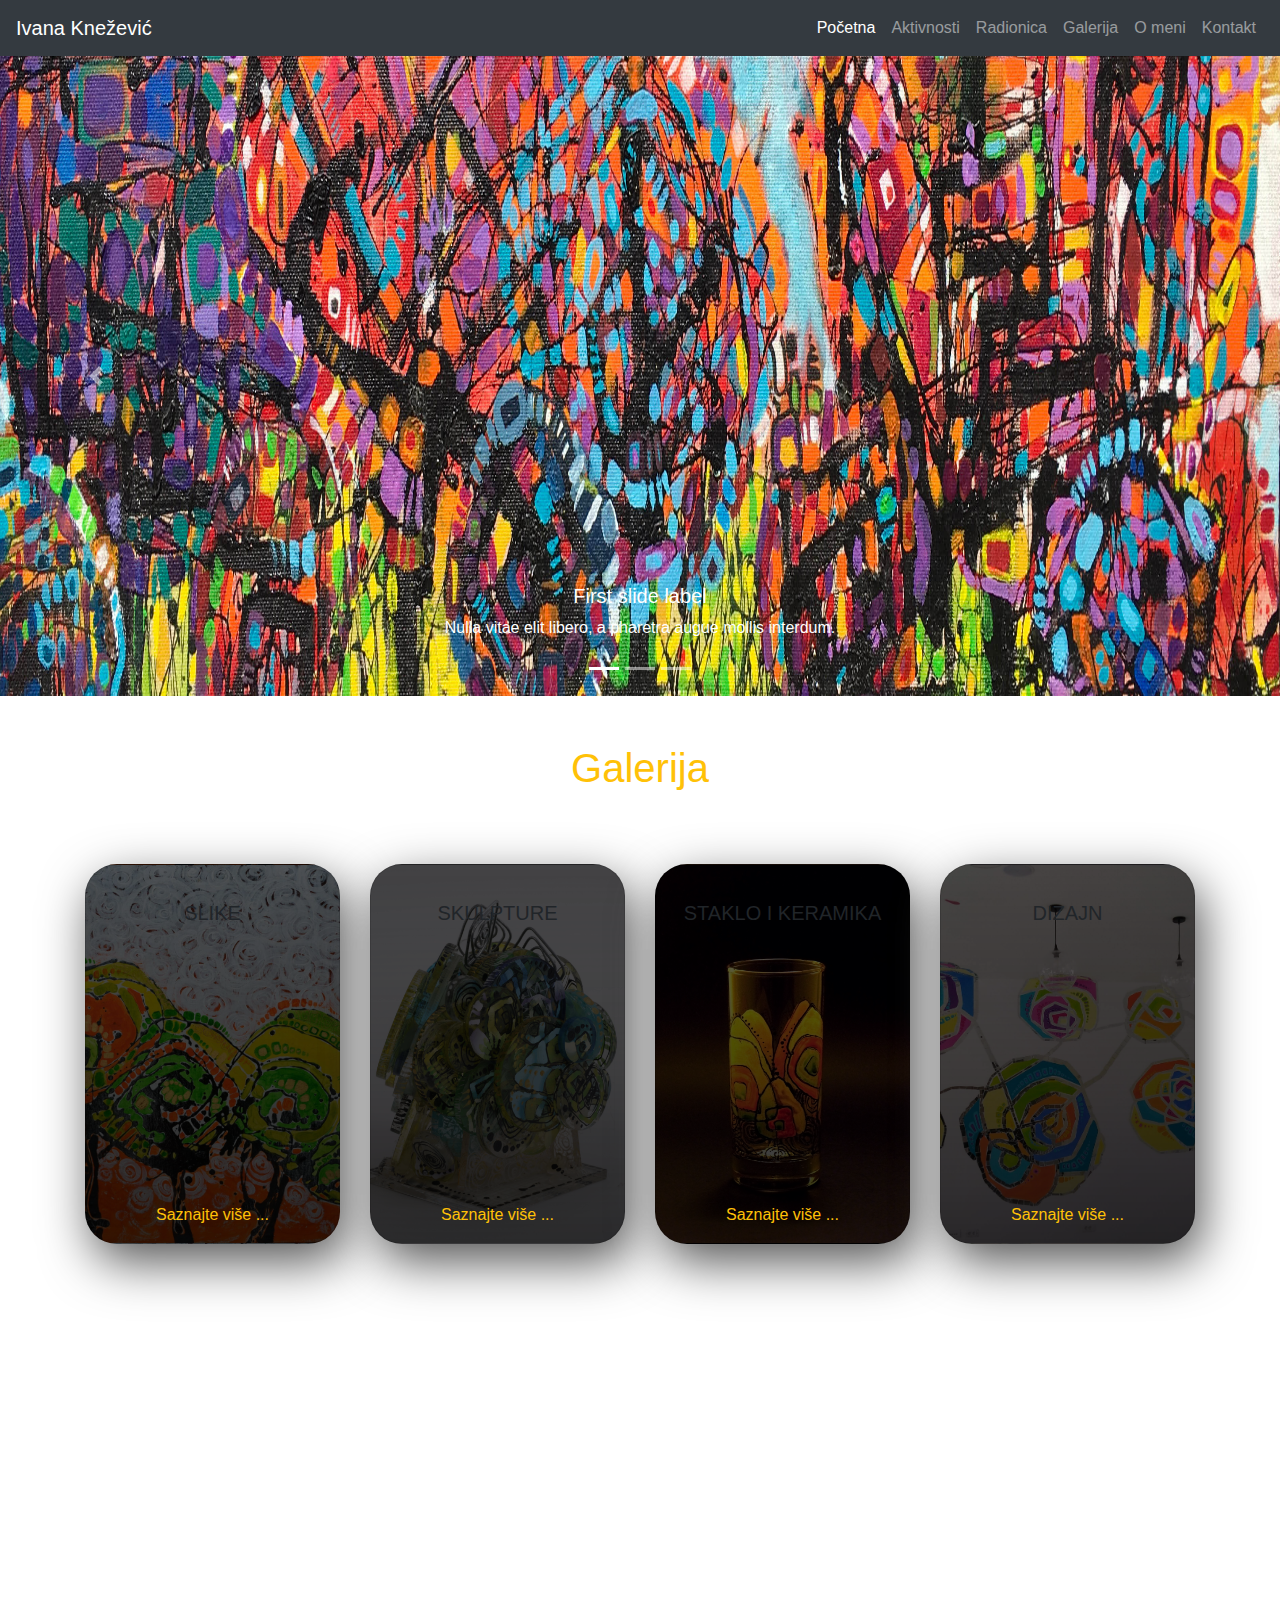
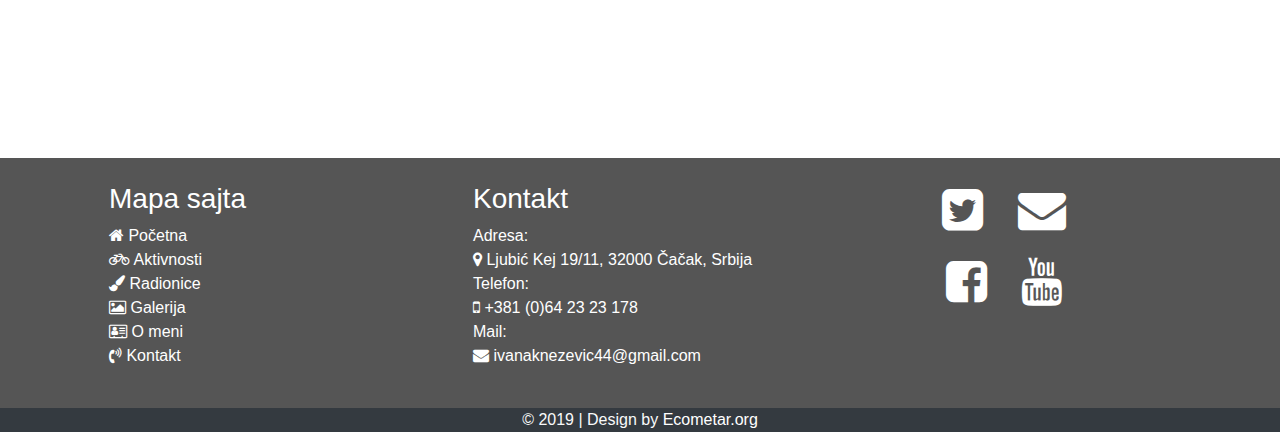
==== commit 2fb96ce7: "povezujem slike, sredjujem kod, testiram promene, deluje OK" ====
--- a/index.html
+++ b/index.html
@@ -56,23 +56,21 @@
       </ol>
       <div class="carousel-inner">
         <div class="carousel-item active">
-          <img src="images/Zora 60x120(kombinovana tehnika na lesonitu) (2).JPG" class="d-block w-100 mySlides"
-            alt="...">
+          <img src="images/Zora-kombinovana-tehnika-na-lesonitu.jpg" class="d-block w-100 mySlides" alt="Zora kombinovana tehnika na lesonitu">
           <div class="carousel-caption d-none d-md-block">
             <h5>First slide label</h5>
             <p>Nulla vitae elit libero, a pharetra augue mollis interdum.</p>
           </div>
         </div>
         <div class="carousel-item">
-          <img src="images/Tok 100x300 diptih (kombinovana tehnika na lesonitu).jpg" class="d-block w-100 mySlides"
-            alt="...">
+          <img src="images/Tok-diptih-kombinovana-tehnika-na-lesonitu.jpg" class="d-block w-100 mySlides" alt="Tok diptih kombinoovana tehnika na lesonitu">
           <div class="carousel-caption d-none d-md-block">
             <h5>Second slide label</h5>
             <p>Lorem ipsum dolor sit amet, consectetur adipiscing elit.</p>
           </div>
         </div>
         <div class="carousel-item">
-          <img src="images/Grad 70x130(kombinovana tehnika na sperploci).JPG" class="d-block w-100 mySlides" alt="...">
+          <img src="images/Grad-kombinovana-tehnika-na-šperploči.jpg" class="d-block w-100 mySlides" alt="Grad kombinovana tehnika na šperploči">
           <div class="carousel-caption d-none d-md-block">
             <h5>Third slide label</h5>
             <p>Praesent commodo cursus magna, vel scelerisque nisl consectetur.</p>
@@ -151,7 +149,7 @@
         </div>
         <div class="col-md-4 col-sm-12" id="contact_bg">
           <h3>Kontakt</h3>
-          <ul id="contact_details_footer">
+          <ul>
             <li>Adresa:</li>
             <li><i class="fa fa-map-marker" aria-hidden="true"></i> Ljubić Kej 19/11, 32000 Čačak, Srbija</li>
             <!-- TODO: enkodovati brojeve telefona i email adresu -->
--- a/css/style.css
+++ b/css/style.css
@@ -180,6 +180,19 @@
 }
 .inner:hover img {
   transform: scale(1.2);
+}
+/* About Me */
+.about-me-img {
+  width: 350px;
+  height: 250px;
+  margin-right: 15px;
+}
+/* Contact */
+form {
+  width: 75%;
+}
+label {
+  font-weight: bold;
 }
 /* Google Map */
 .gmap-canvas,
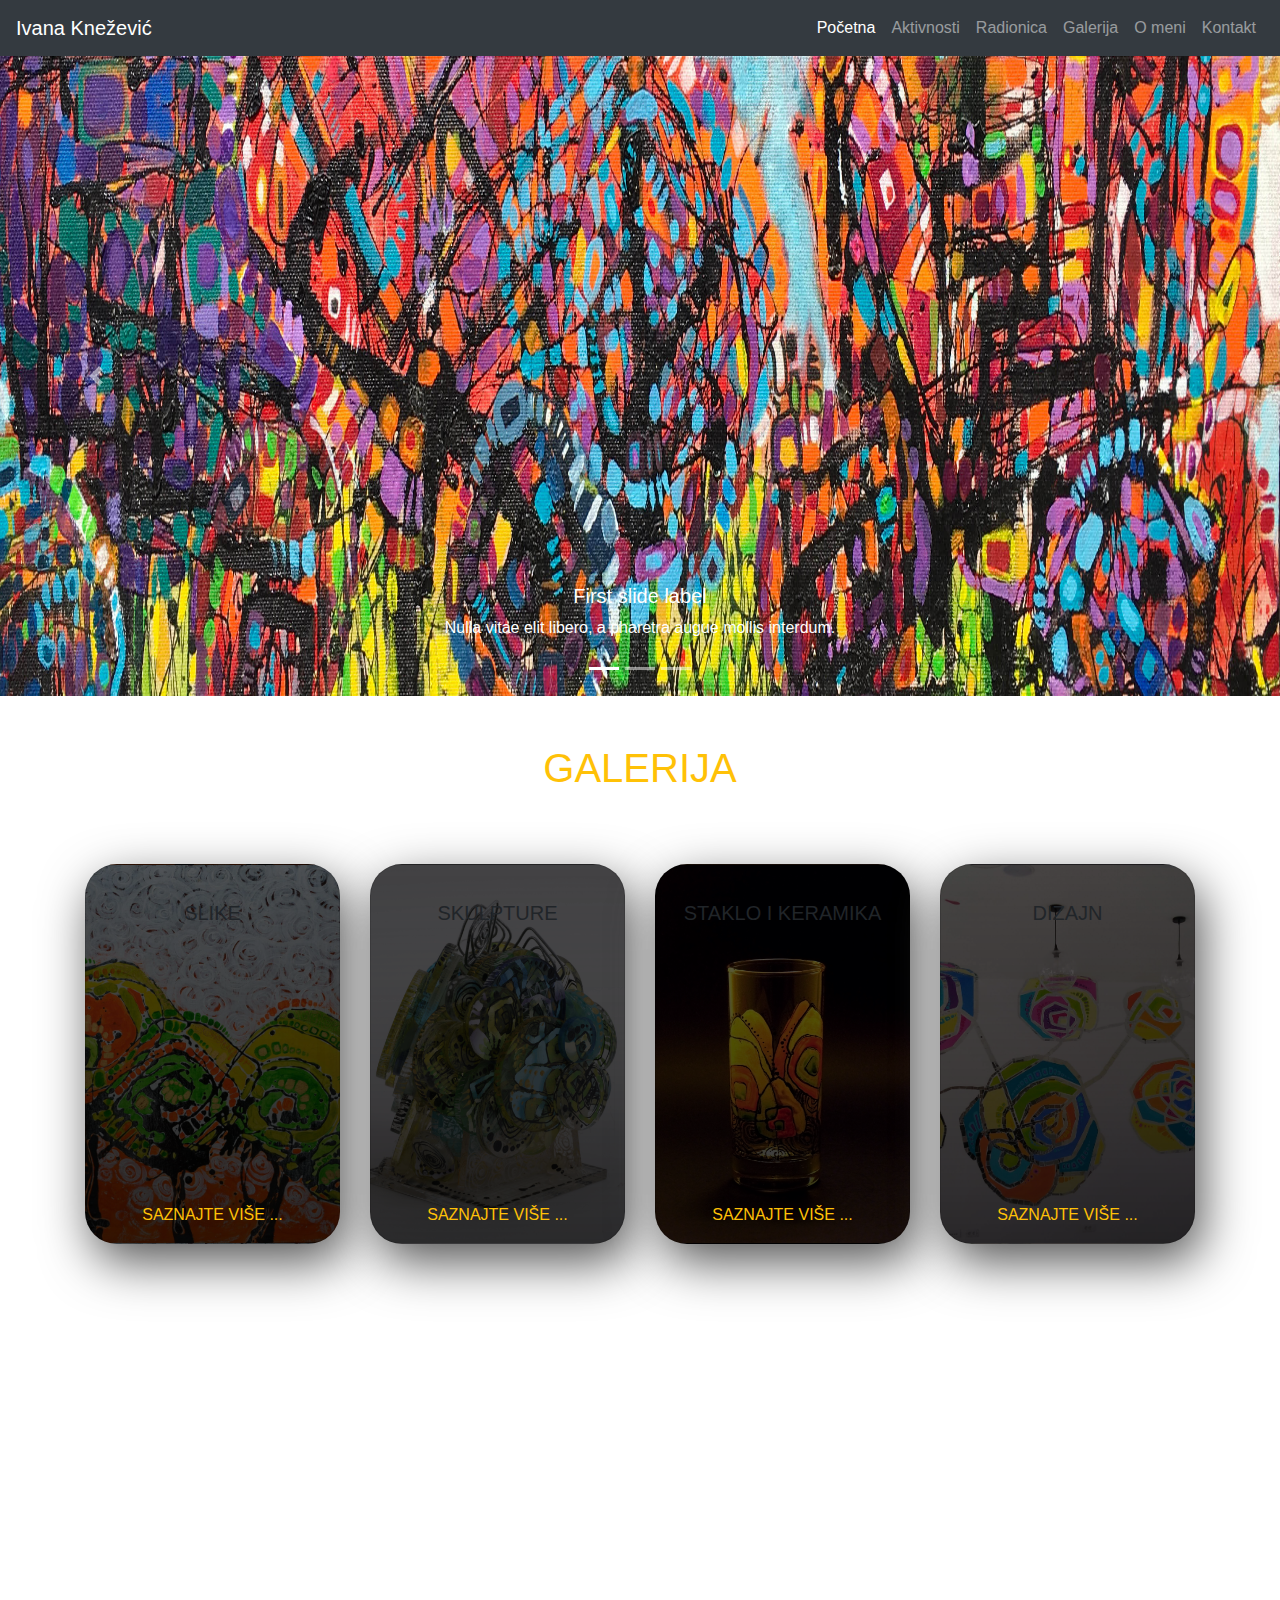
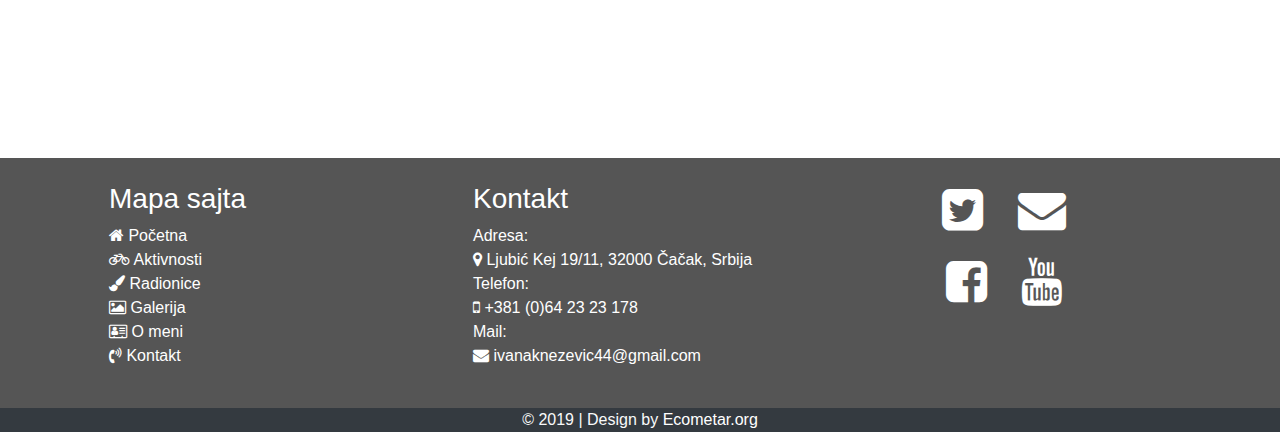
==== commit bd889014: "rasporedjujem 'active' klasu u navbar-u kako bi svaka aktivna strana bila pravilno oznacena" ====
--- a/index.html
+++ b/index.html
@@ -23,7 +23,7 @@
         <span class="navbar-toggler-icon"></span>
       </button>
       <div class="collapse navbar-collapse" id="navbarText">
-        <ul class="navbar-nav ml-auto">
+        <ul class="navbar-nav ml-auto" id="test-navbar">
           <li class="nav-item active">
             <a class="nav-link" href="index.html">Početna</a>
           </li>
--- a/css/style.css
+++ b/css/style.css
@@ -1,6 +1,14 @@
 body {
   background-color: #fff;
 }
+/* h1,
+h2,
+h3,
+h4,
+h5,
+h6 {
+  text-transform: uppercase;
+} */
 /* Carousel */
 .mySlides {
   display: none;
@@ -34,6 +42,10 @@
 }
 .social-media {
   height: 1.5rem;
+}
+/* Navbar */
+nav a:hover {
+  color: #ffc107 !important;
 }
 /* Cards */
 .card-1 {
@@ -85,6 +97,7 @@
 }
 .card-link {
   color: #ffc107 !important;
+  text-transform: uppercase;
 }
 /* Gallery */
 .gallery-block {
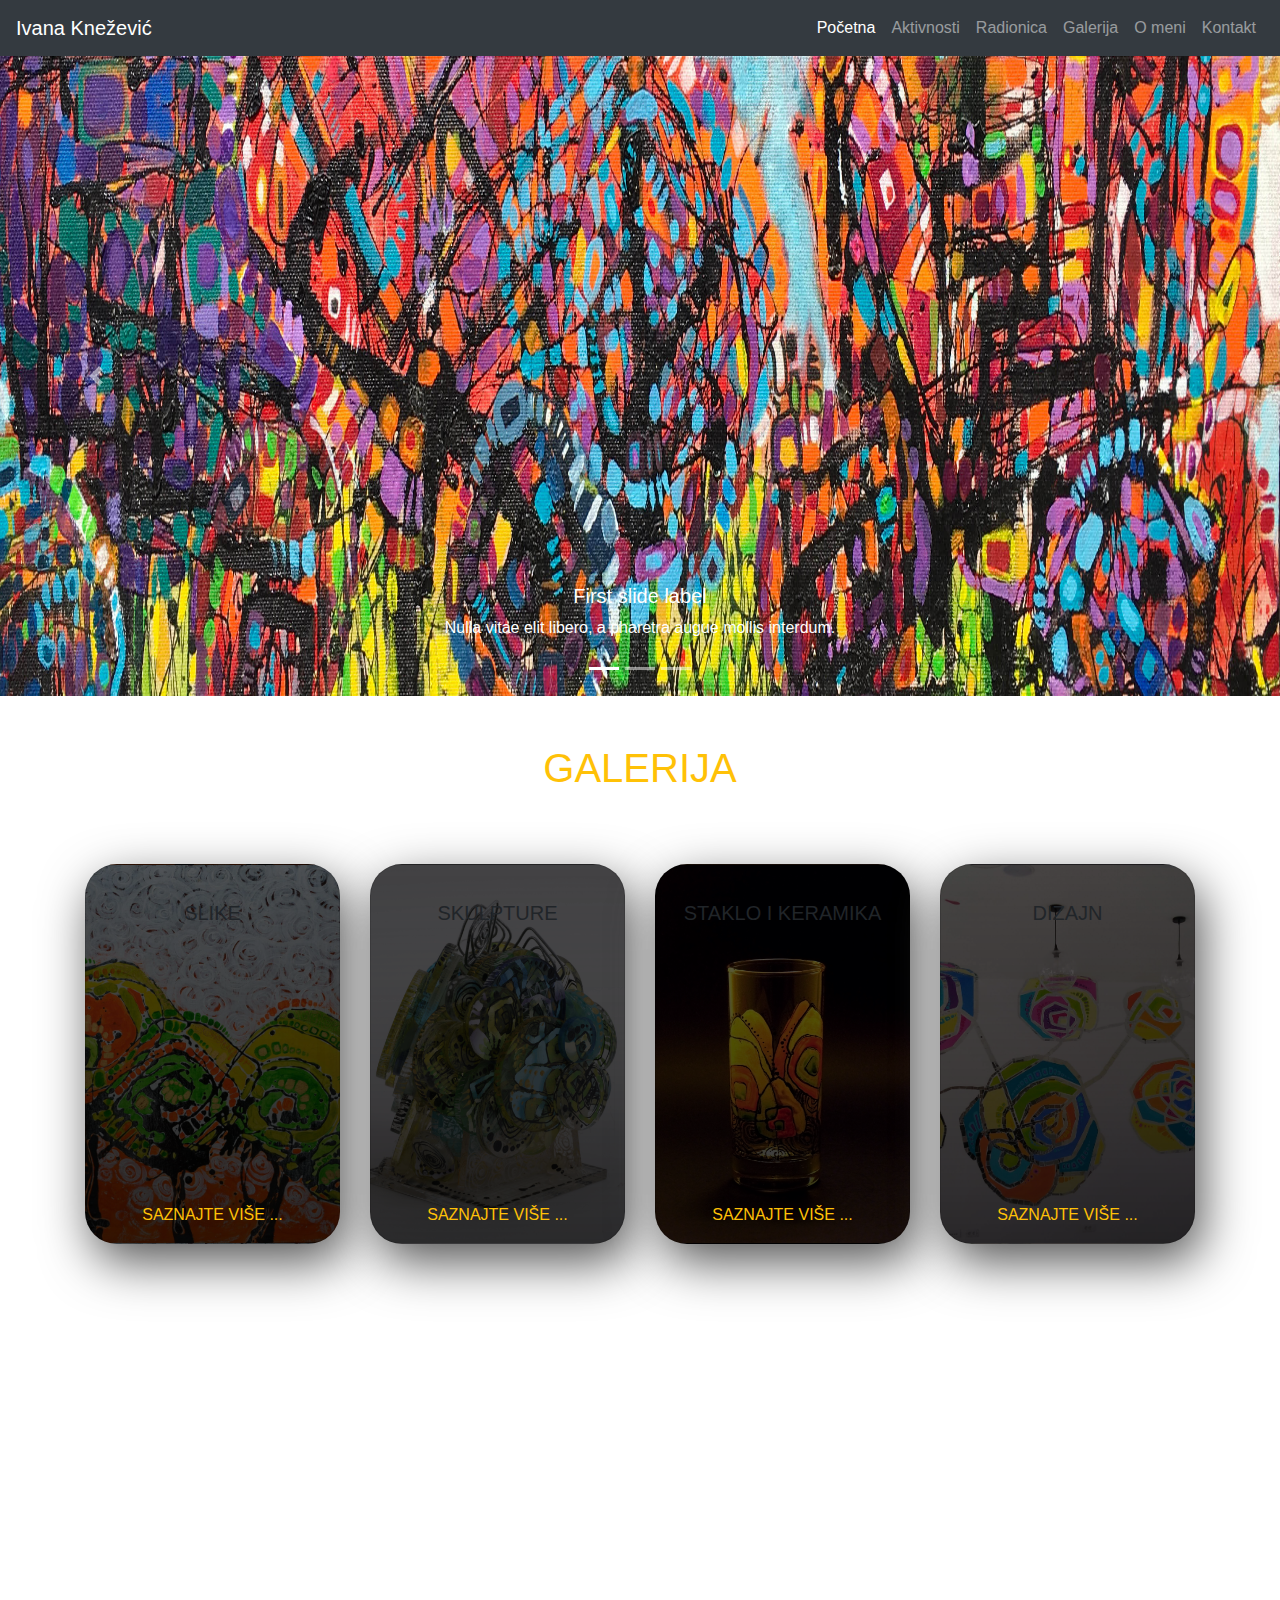
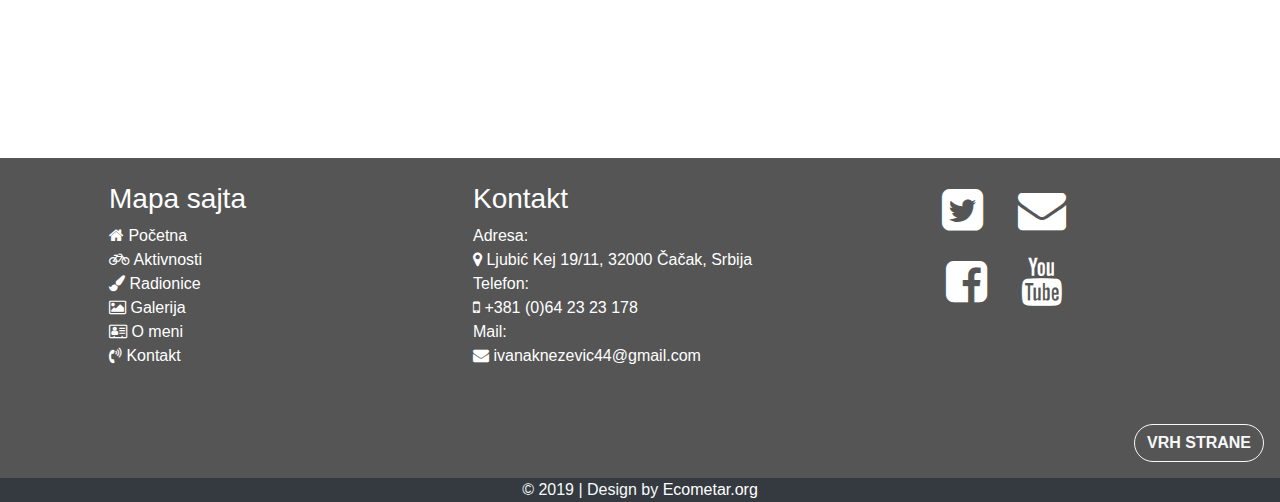
==== commit 9da84cb1: "implementiram dugme za povratak na vrh strane u JS-u" ====
--- a/index.html
+++ b/index.html
@@ -10,6 +10,7 @@
     integrity="sha384-Vkoo8x4CGsO3+Hhxv8T/Q5PaXtkKtu6ug5TOeNV6gBiFeWPGFN9MuhOf23Q9Ifjh" crossorigin="anonymous">
   <link rel="stylesheet" href="https://cdnjs.cloudflare.com/ajax/libs/font-awesome/4.7.0/css/font-awesome.min.css">
   <link rel="stylesheet" href="css/style.css">
+  <script src="js/main.js"></script>
   <title>Ivana Knežević</title>
 </head>
 
@@ -173,11 +174,19 @@
         </div>
       </div>
     </div>
+    <div class="row p-3 m-0">
+        <button
+          type="button"
+          onclick="backToTheFuture()"
+          class="btn btn-outline-light text-light rounded-pill ml-auto to-the-top">
+          Vrh strane
+        </button>
+    </div>
     <div class="copyright text-center bg-dark text-light w-100">
       &#169; 2019 | Design by <a href="#"> Ecometar.org</a>
     </div>
-
   </footer>
+
   <script src="https://code.jquery.com/jquery-3.4.1.slim.min.js"
     integrity="sha384-J6qa4849blE2+poT4WnyKhv5vZF5SrPo0iEjwBvKU7imGFAV0wwj1yYfoRSJoZ+n"
     crossorigin="anonymous"></script>
--- a/css/style.css
+++ b/css/style.css
@@ -43,6 +43,13 @@
 .social-media {
   height: 1.5rem;
 }
+.to-the-top {
+  text-transform: uppercase;
+  font-weight: 700;
+}
+.to-the-top:hover {
+  color: #ffc107 !important;
+}
 /* Navbar */
 nav a:hover {
   color: #ffc107 !important;
@@ -166,8 +173,8 @@
   background-size: cover;
 }
 .about-me {
-  background-color: #ffffff;
-  background-image: url("data:image/svg+xml,%3Csvg xmlns='http://www.w3.org/2000/svg' width='100%25'%3E%3Cdefs%3E%3ClinearGradient id='a' gradientUnits='userSpaceOnUse' x1='0' x2='0' y1='0' y2='100%25' gradientTransform='rotate(240)'%3E%3Cstop offset='0' stop-color='%23ffffff'/%3E%3Cstop offset='1' stop-color='%234FE'/%3E%3C/linearGradient%3E%3Cpattern patternUnits='userSpaceOnUse' id='b' width='540' height='450' x='0' y='0' viewBox='0 0 1080 900'%3E%3Cg fill-opacity='0.1'%3E%3Cpolygon fill='%23444' points='90 150 0 300 180 300'/%3E%3Cpolygon points='90 150 180 0 0 0'/%3E%3Cpolygon fill='%23AAA' points='270 150 360 0 180 0'/%3E%3Cpolygon fill='%23DDD' points='450 150 360 300 540 300'/%3E%3Cpolygon fill='%23999' points='450 150 540 0 360 0'/%3E%3Cpolygon points='630 150 540 300 720 300'/%3E%3Cpolygon fill='%23DDD' points='630 150 720 0 540 0'/%3E%3Cpolygon fill='%23444' points='810 150 720 300 900 300'/%3E%3Cpolygon fill='%23FFF' points='810 150 900 0 720 0'/%3E%3Cpolygon fill='%23DDD' points='990 150 900 300 1080 300'/%3E%3Cpolygon fill='%23444' points='990 150 1080 0 900 0'/%3E%3Cpolygon fill='%23DDD' points='90 450 0 600 180 600'/%3E%3Cpolygon points='90 450 180 300 0 300'/%3E%3Cpolygon fill='%23666' points='270 450 180 600 360 600'/%3E%3Cpolygon fill='%23AAA' points='270 450 360 300 180 300'/%3E%3Cpolygon fill='%23DDD' points='450 450 360 600 540 600'/%3E%3Cpolygon fill='%23999' points='450 450 540 300 360 300'/%3E%3Cpolygon fill='%23999' points='630 450 540 600 720 600'/%3E%3Cpolygon fill='%23FFF' points='630 450 720 300 540 300'/%3E%3Cpolygon points='810 450 720 600 900 600'/%3E%3Cpolygon fill='%23DDD' points='810 450 900 300 720 300'/%3E%3Cpolygon fill='%23AAA' points='990 450 900 600 1080 600'/%3E%3Cpolygon fill='%23444' points='990 450 1080 300 900 300'/%3E%3Cpolygon fill='%23222' points='90 750 0 900 180 900'/%3E%3Cpolygon points='270 750 180 900 360 900'/%3E%3Cpolygon fill='%23DDD' points='270 750 360 600 180 600'/%3E%3Cpolygon points='450 750 540 600 360 600'/%3E%3Cpolygon points='630 750 540 900 720 900'/%3E%3Cpolygon fill='%23444' points='630 750 720 600 540 600'/%3E%3Cpolygon fill='%23AAA' points='810 750 720 900 900 900'/%3E%3Cpolygon fill='%23666' points='810 750 900 600 720 600'/%3E%3Cpolygon fill='%23999' points='990 750 900 900 1080 900'/%3E%3Cpolygon fill='%23999' points='180 0 90 150 270 150'/%3E%3Cpolygon fill='%23444' points='360 0 270 150 450 150'/%3E%3Cpolygon fill='%23FFF' points='540 0 450 150 630 150'/%3E%3Cpolygon points='900 0 810 150 990 150'/%3E%3Cpolygon fill='%23222' points='0 300 -90 450 90 450'/%3E%3Cpolygon fill='%23FFF' points='0 300 90 150 -90 150'/%3E%3Cpolygon fill='%23FFF' points='180 300 90 450 270 450'/%3E%3Cpolygon fill='%23666' points='180 300 270 150 90 150'/%3E%3Cpolygon fill='%23222' points='360 300 270 450 450 450'/%3E%3Cpolygon fill='%23FFF' points='360 300 450 150 270 150'/%3E%3Cpolygon fill='%23444' points='540 300 450 450 630 450'/%3E%3Cpolygon fill='%23222' points='540 300 630 150 450 150'/%3E%3Cpolygon fill='%23AAA' points='720 300 630 450 810 450'/%3E%3Cpolygon fill='%23666' points='720 300 810 150 630 150'/%3E%3Cpolygon fill='%23FFF' points='900 300 810 450 990 450'/%3E%3Cpolygon fill='%23999' points='900 300 990 150 810 150'/%3E%3Cpolygon points='0 600 -90 750 90 750'/%3E%3Cpolygon fill='%23666' points='0 600 90 450 -90 450'/%3E%3Cpolygon fill='%23AAA' points='180 600 90 750 270 750'/%3E%3Cpolygon fill='%23444' points='180 600 270 450 90 450'/%3E%3Cpolygon fill='%23444' points='360 600 270 750 450 750'/%3E%3Cpolygon fill='%23999' points='360 600 450 450 270 450'/%3E%3Cpolygon fill='%23666' points='540 600 630 450 450 450'/%3E%3Cpolygon fill='%23222' points='720 600 630 750 810 750'/%3E%3Cpolygon fill='%23FFF' points='900 600 810 750 990 750'/%3E%3Cpolygon fill='%23222' points='900 600 990 450 810 450'/%3E%3Cpolygon fill='%23DDD' points='0 900 90 750 -90 750'/%3E%3Cpolygon fill='%23444' points='180 900 270 750 90 750'/%3E%3Cpolygon fill='%23FFF' points='360 900 450 750 270 750'/%3E%3Cpolygon fill='%23AAA' points='540 900 630 750 450 750'/%3E%3Cpolygon fill='%23FFF' points='720 900 810 750 630 750'/%3E%3Cpolygon fill='%23222' points='900 900 990 750 810 750'/%3E%3Cpolygon fill='%23222' points='1080 300 990 450 1170 450'/%3E%3Cpolygon fill='%23FFF' points='1080 300 1170 150 990 150'/%3E%3Cpolygon points='1080 600 990 750 1170 750'/%3E%3Cpolygon fill='%23666' points='1080 600 1170 450 990 450'/%3E%3Cpolygon fill='%23DDD' points='1080 900 1170 750 990 750'/%3E%3C/g%3E%3C/pattern%3E%3C/defs%3E%3Crect x='0' y='0' fill='url(%23a)' width='100%25' height='100%25'/%3E%3Crect x='0' y='0' fill='url(%23b)' width='100%25' height='100%25'/%3E%3C/svg%3E");
+  background-color: #44ffee;
+  background-image: url("data:image/svg+xml,%3Csvg xmlns='http://www.w3.org/2000/svg' width='100%25'%3E%3Cdefs%3E%3ClinearGradient id='a' gradientUnits='userSpaceOnUse' x1='0' x2='0' y1='0' y2='100%25' gradientTransform='rotate(240)'%3E%3Cstop offset='0' stop-color='%2344ffee'/%3E%3Cstop offset='1' stop-color='%23ffffff'/%3E%3C/linearGradient%3E%3Cpattern patternUnits='userSpaceOnUse' id='b' width='540' height='450' x='0' y='0' viewBox='0 0 1080 900'%3E%3Cg fill-opacity='0.1'%3E%3Cpolygon fill='%23444' points='90 150 0 300 180 300'/%3E%3Cpolygon points='90 150 180 0 0 0'/%3E%3Cpolygon fill='%23AAA' points='270 150 360 0 180 0'/%3E%3Cpolygon fill='%23DDD' points='450 150 360 300 540 300'/%3E%3Cpolygon fill='%23999' points='450 150 540 0 360 0'/%3E%3Cpolygon points='630 150 540 300 720 300'/%3E%3Cpolygon fill='%23DDD' points='630 150 720 0 540 0'/%3E%3Cpolygon fill='%23444' points='810 150 720 300 900 300'/%3E%3Cpolygon fill='%23FFF' points='810 150 900 0 720 0'/%3E%3Cpolygon fill='%23DDD' points='990 150 900 300 1080 300'/%3E%3Cpolygon fill='%23444' points='990 150 1080 0 900 0'/%3E%3Cpolygon fill='%23DDD' points='90 450 0 600 180 600'/%3E%3Cpolygon points='90 450 180 300 0 300'/%3E%3Cpolygon fill='%23666' points='270 450 180 600 360 600'/%3E%3Cpolygon fill='%23AAA' points='270 450 360 300 180 300'/%3E%3Cpolygon fill='%23DDD' points='450 450 360 600 540 600'/%3E%3Cpolygon fill='%23999' points='450 450 540 300 360 300'/%3E%3Cpolygon fill='%23999' points='630 450 540 600 720 600'/%3E%3Cpolygon fill='%23FFF' points='630 450 720 300 540 300'/%3E%3Cpolygon points='810 450 720 600 900 600'/%3E%3Cpolygon fill='%23DDD' points='810 450 900 300 720 300'/%3E%3Cpolygon fill='%23AAA' points='990 450 900 600 1080 600'/%3E%3Cpolygon fill='%23444' points='990 450 1080 300 900 300'/%3E%3Cpolygon fill='%23222' points='90 750 0 900 180 900'/%3E%3Cpolygon points='270 750 180 900 360 900'/%3E%3Cpolygon fill='%23DDD' points='270 750 360 600 180 600'/%3E%3Cpolygon points='450 750 540 600 360 600'/%3E%3Cpolygon points='630 750 540 900 720 900'/%3E%3Cpolygon fill='%23444' points='630 750 720 600 540 600'/%3E%3Cpolygon fill='%23AAA' points='810 750 720 900 900 900'/%3E%3Cpolygon fill='%23666' points='810 750 900 600 720 600'/%3E%3Cpolygon fill='%23999' points='990 750 900 900 1080 900'/%3E%3Cpolygon fill='%23999' points='180 0 90 150 270 150'/%3E%3Cpolygon fill='%23444' points='360 0 270 150 450 150'/%3E%3Cpolygon fill='%23FFF' points='540 0 450 150 630 150'/%3E%3Cpolygon points='900 0 810 150 990 150'/%3E%3Cpolygon fill='%23222' points='0 300 -90 450 90 450'/%3E%3Cpolygon fill='%23FFF' points='0 300 90 150 -90 150'/%3E%3Cpolygon fill='%23FFF' points='180 300 90 450 270 450'/%3E%3Cpolygon fill='%23666' points='180 300 270 150 90 150'/%3E%3Cpolygon fill='%23222' points='360 300 270 450 450 450'/%3E%3Cpolygon fill='%23FFF' points='360 300 450 150 270 150'/%3E%3Cpolygon fill='%23444' points='540 300 450 450 630 450'/%3E%3Cpolygon fill='%23222' points='540 300 630 150 450 150'/%3E%3Cpolygon fill='%23AAA' points='720 300 630 450 810 450'/%3E%3Cpolygon fill='%23666' points='720 300 810 150 630 150'/%3E%3Cpolygon fill='%23FFF' points='900 300 810 450 990 450'/%3E%3Cpolygon fill='%23999' points='900 300 990 150 810 150'/%3E%3Cpolygon points='0 600 -90 750 90 750'/%3E%3Cpolygon fill='%23666' points='0 600 90 450 -90 450'/%3E%3Cpolygon fill='%23AAA' points='180 600 90 750 270 750'/%3E%3Cpolygon fill='%23444' points='180 600 270 450 90 450'/%3E%3Cpolygon fill='%23444' points='360 600 270 750 450 750'/%3E%3Cpolygon fill='%23999' points='360 600 450 450 270 450'/%3E%3Cpolygon fill='%23666' points='540 600 630 450 450 450'/%3E%3Cpolygon fill='%23222' points='720 600 630 750 810 750'/%3E%3Cpolygon fill='%23FFF' points='900 600 810 750 990 750'/%3E%3Cpolygon fill='%23222' points='900 600 990 450 810 450'/%3E%3Cpolygon fill='%23DDD' points='0 900 90 750 -90 750'/%3E%3Cpolygon fill='%23444' points='180 900 270 750 90 750'/%3E%3Cpolygon fill='%23FFF' points='360 900 450 750 270 750'/%3E%3Cpolygon fill='%23AAA' points='540 900 630 750 450 750'/%3E%3Cpolygon fill='%23FFF' points='720 900 810 750 630 750'/%3E%3Cpolygon fill='%23222' points='900 900 990 750 810 750'/%3E%3Cpolygon fill='%23222' points='1080 300 990 450 1170 450'/%3E%3Cpolygon fill='%23FFF' points='1080 300 1170 150 990 150'/%3E%3Cpolygon points='1080 600 990 750 1170 750'/%3E%3Cpolygon fill='%23666' points='1080 600 1170 450 990 450'/%3E%3Cpolygon fill='%23DDD' points='1080 900 1170 750 990 750'/%3E%3C/g%3E%3C/pattern%3E%3C/defs%3E%3Crect x='0' y='0' fill='url(%23a)' width='100%25' height='100%25'/%3E%3Crect x='0' y='0' fill='url(%23b)' width='100%25' height='100%25'/%3E%3C/svg%3E");
   background-attachment: fixed;
   background-size: cover;
 }
@@ -179,8 +186,8 @@
   padding-top: 5rem;
 }
 .contact {
-  background-color: #bea7cc;
-  background-image: url("data:image/svg+xml,%3Csvg xmlns='http://www.w3.org/2000/svg' width='100%25' height='100%25' viewBox='0 0 100 60'%3E%3Cg %3E%3Crect fill='%23bea7cc' width='11' height='11'/%3E%3Crect fill='%23c1a7cc' x='10' width='11' height='11'/%3E%3Crect fill='%23c4a8cc' y='10' width='11' height='11'/%3E%3Crect fill='%23c7a8cb' x='20' width='11' height='11'/%3E%3Crect fill='%23caa9cb' x='10' y='10' width='11' height='11'/%3E%3Crect fill='%23cda9cb' y='20' width='11' height='11'/%3E%3Crect fill='%23cfaaca' x='30' width='11' height='11'/%3E%3Crect fill='%23d2aaca' x='20' y='10' width='11' height='11'/%3E%3Crect fill='%23d5abc9' x='10' y='20' width='11' height='11'/%3E%3Crect fill='%23d7abc8' y='30' width='11' height='11'/%3E%3Crect fill='%23daacc8' x='40' width='11' height='11'/%3E%3Crect fill='%23dcadc7' x='30' y='10' width='11' height='11'/%3E%3Crect fill='%23dfadc6' x='20' y='20' width='11' height='11'/%3E%3Crect fill='%23e1aec5' x='10' y='30' width='11' height='11'/%3E%3Crect fill='%23e3afc5' y='40' width='11' height='11'/%3E%3Crect fill='%23e5afc4' x='50' width='11' height='11'/%3E%3Crect fill='%23e7b0c3' x='40' y='10' width='11' height='11'/%3E%3Crect fill='%23e9b1c2' x='30' y='20' width='11' height='11'/%3E%3Crect fill='%23ebb2c1' x='20' y='30' width='11' height='11'/%3E%3Crect fill='%23edb3c0' x='10' y='40' width='11' height='11'/%3E%3Crect fill='%23efb4bf' y='50' width='11' height='11'/%3E%3Crect fill='%23f0b5be' x='60' width='11' height='11'/%3E%3Crect fill='%23f2b6bd' x='50' y='10' width='11' height='11'/%3E%3Crect fill='%23f3b7bc' x='40' y='20' width='11' height='11'/%3E%3Crect fill='%23f5b8bb' x='30' y='30' width='11' height='11'/%3E%3Crect fill='%23f6b9ba' x='20' y='40' width='11' height='11'/%3E%3Crect fill='%23f7baba' x='10' y='50' width='11' height='11'/%3E%3Crect fill='%23f8bbb9' x='70' width='11' height='11'/%3E%3Crect fill='%23f9bcb8' x='60' y='10' width='11' height='11'/%3E%3Crect fill='%23fabeb7' x='50' y='20' width='11' height='11'/%3E%3Crect fill='%23fbbfb6' x='40' y='30' width='11' height='11'/%3E%3Crect fill='%23fcc0b5' x='30' y='40' width='11' height='11'/%3E%3Crect fill='%23fcc2b4' x='20' y='50' width='11' height='11'/%3E%3Crect fill='%23fdc3b4' x='80' width='11' height='11'/%3E%3Crect fill='%23fdc4b3' x='70' y='10' width='11' height='11'/%3E%3Crect fill='%23fdc6b2' x='60' y='20' width='11' height='11'/%3E%3Crect fill='%23fec7b2' x='50' y='30' width='11' height='11'/%3E%3Crect fill='%23fec9b1' x='40' y='40' width='11' height='11'/%3E%3Crect fill='%23fecab1' x='30' y='50' width='11' height='11'/%3E%3Crect fill='%23feccb1' x='90' width='11' height='11'/%3E%3Crect fill='%23feceb0' x='80' y='10' width='11' height='11'/%3E%3Crect fill='%23fecfb0' x='70' y='20' width='11' height='11'/%3E%3Crect fill='%23fdd1b0' x='60' y='30' width='11' height='11'/%3E%3Crect fill='%23fdd2b0' x='50' y='40' width='11' height='11'/%3E%3Crect fill='%23fdd4b0' x='40' y='50' width='11' height='11'/%3E%3Crect fill='%23fcd6b0' x='90' y='10' width='11' height='11'/%3E%3Crect fill='%23fbd8b0' x='80' y='20' width='11' height='11'/%3E%3Crect fill='%23fbd9b0' x='70' y='30' width='11' height='11'/%3E%3Crect fill='%23fadbb1' x='60' y='40' width='11' height='11'/%3E%3Crect fill='%23f9ddb1' x='50' y='50' width='11' height='11'/%3E%3Crect fill='%23f8deb1' x='90' y='20' width='11' height='11'/%3E%3Crect fill='%23f7e0b2' x='80' y='30' width='11' height='11'/%3E%3Crect fill='%23f6e2b3' x='70' y='40' width='11' height='11'/%3E%3Crect fill='%23f5e4b4' x='60' y='50' width='11' height='11'/%3E%3Crect fill='%23f4e5b5' x='90' y='30' width='11' height='11'/%3E%3Crect fill='%23f3e7b6' x='80' y='40' width='11' height='11'/%3E%3Crect fill='%23f2e9b7' x='70' y='50' width='11' height='11'/%3E%3Crect fill='%23f1ebb8' x='90' y='40' width='11' height='11'/%3E%3Crect fill='%23efecba' x='80' y='50' width='11' height='11'/%3E%3Crect fill='%23EEB' x='90' y='50' width='11' height='11'/%3E%3C/g%3E%3C/svg%3E");
+  background-color: #eeeebb;
+  background-image: url("data:image/svg+xml,%3Csvg xmlns='http://www.w3.org/2000/svg' width='100%25' height='100%25' viewBox='0 0 100 60'%3E%3Cg %3E%3Crect fill='%23eeeebb' width='11' height='11'/%3E%3Crect fill='%23eeecb8' x='10' width='11' height='11'/%3E%3Crect fill='%23ede9b5' y='10' width='11' height='11'/%3E%3Crect fill='%23ede7b2' x='20' width='11' height='11'/%3E%3Crect fill='%23ede4af' x='10' y='10' width='11' height='11'/%3E%3Crect fill='%23ede2ac' y='20' width='11' height='11'/%3E%3Crect fill='%23ece0a9' x='30' width='11' height='11'/%3E%3Crect fill='%23ecdda6' x='20' y='10' width='11' height='11'/%3E%3Crect fill='%23ecdba4' x='10' y='20' width='11' height='11'/%3E%3Crect fill='%23ecd8a1' y='30' width='11' height='11'/%3E%3Crect fill='%23ecd69e' x='40' width='11' height='11'/%3E%3Crect fill='%23ecd39c' x='30' y='10' width='11' height='11'/%3E%3Crect fill='%23ebd199' x='20' y='20' width='11' height='11'/%3E%3Crect fill='%23ebce97' x='10' y='30' width='11' height='11'/%3E%3Crect fill='%23ebcc94' y='40' width='11' height='11'/%3E%3Crect fill='%23ebc992' x='50' width='11' height='11'/%3E%3Crect fill='%23ebc790' x='40' y='10' width='11' height='11'/%3E%3Crect fill='%23ebc48e' x='30' y='20' width='11' height='11'/%3E%3Crect fill='%23ebc18c' x='20' y='30' width='11' height='11'/%3E%3Crect fill='%23ebbf8a' x='10' y='40' width='11' height='11'/%3E%3Crect fill='%23ebbc88' y='50' width='11' height='11'/%3E%3Crect fill='%23eaba86' x='60' width='11' height='11'/%3E%3Crect fill='%23eab784' x='50' y='10' width='11' height='11'/%3E%3Crect fill='%23eab482' x='40' y='20' width='11' height='11'/%3E%3Crect fill='%23eab281' x='30' y='30' width='11' height='11'/%3E%3Crect fill='%23eaaf7f' x='20' y='40' width='11' height='11'/%3E%3Crect fill='%23e9ac7e' x='10' y='50' width='11' height='11'/%3E%3Crect fill='%23e9aa7c' x='70' width='11' height='11'/%3E%3Crect fill='%23e9a77b' x='60' y='10' width='11' height='11'/%3E%3Crect fill='%23e9a47a' x='50' y='20' width='11' height='11'/%3E%3Crect fill='%23e8a278' x='40' y='30' width='11' height='11'/%3E%3Crect fill='%23e89f77' x='30' y='40' width='11' height='11'/%3E%3Crect fill='%23e89c76' x='20' y='50' width='11' height='11'/%3E%3Crect fill='%23e79a75' x='80' width='11' height='11'/%3E%3Crect fill='%23e79775' x='70' y='10' width='11' height='11'/%3E%3Crect fill='%23e69474' x='60' y='20' width='11' height='11'/%3E%3Crect fill='%23e69173' x='50' y='30' width='11' height='11'/%3E%3Crect fill='%23e58f73' x='40' y='40' width='11' height='11'/%3E%3Crect fill='%23e58c72' x='30' y='50' width='11' height='11'/%3E%3Crect fill='%23e48972' x='90' width='11' height='11'/%3E%3Crect fill='%23e38771' x='80' y='10' width='11' height='11'/%3E%3Crect fill='%23e38471' x='70' y='20' width='11' height='11'/%3E%3Crect fill='%23e28171' x='60' y='30' width='11' height='11'/%3E%3Crect fill='%23e17e71' x='50' y='40' width='11' height='11'/%3E%3Crect fill='%23e07c71' x='40' y='50' width='11' height='11'/%3E%3Crect fill='%23df7971' x='90' y='10' width='11' height='11'/%3E%3Crect fill='%23de7671' x='80' y='20' width='11' height='11'/%3E%3Crect fill='%23dd7471' x='70' y='30' width='11' height='11'/%3E%3Crect fill='%23dc7171' x='60' y='40' width='11' height='11'/%3E%3Crect fill='%23db6e71' x='50' y='50' width='11' height='11'/%3E%3Crect fill='%23da6c72' x='90' y='20' width='11' height='11'/%3E%3Crect fill='%23d96972' x='80' y='30' width='11' height='11'/%3E%3Crect fill='%23d76673' x='70' y='40' width='11' height='11'/%3E%3Crect fill='%23d66473' x='60' y='50' width='11' height='11'/%3E%3Crect fill='%23d46174' x='90' y='30' width='11' height='11'/%3E%3Crect fill='%23d35f74' x='80' y='40' width='11' height='11'/%3E%3Crect fill='%23d15c75' x='70' y='50' width='11' height='11'/%3E%3Crect fill='%23d05a76' x='90' y='40' width='11' height='11'/%3E%3Crect fill='%23ce5776' x='80' y='50' width='11' height='11'/%3E%3Crect fill='%23cc5577' x='90' y='50' width='11' height='11'/%3E%3C/g%3E%3C/svg%3E");
   background-attachment: fixed;
   background-size: cover;
 }
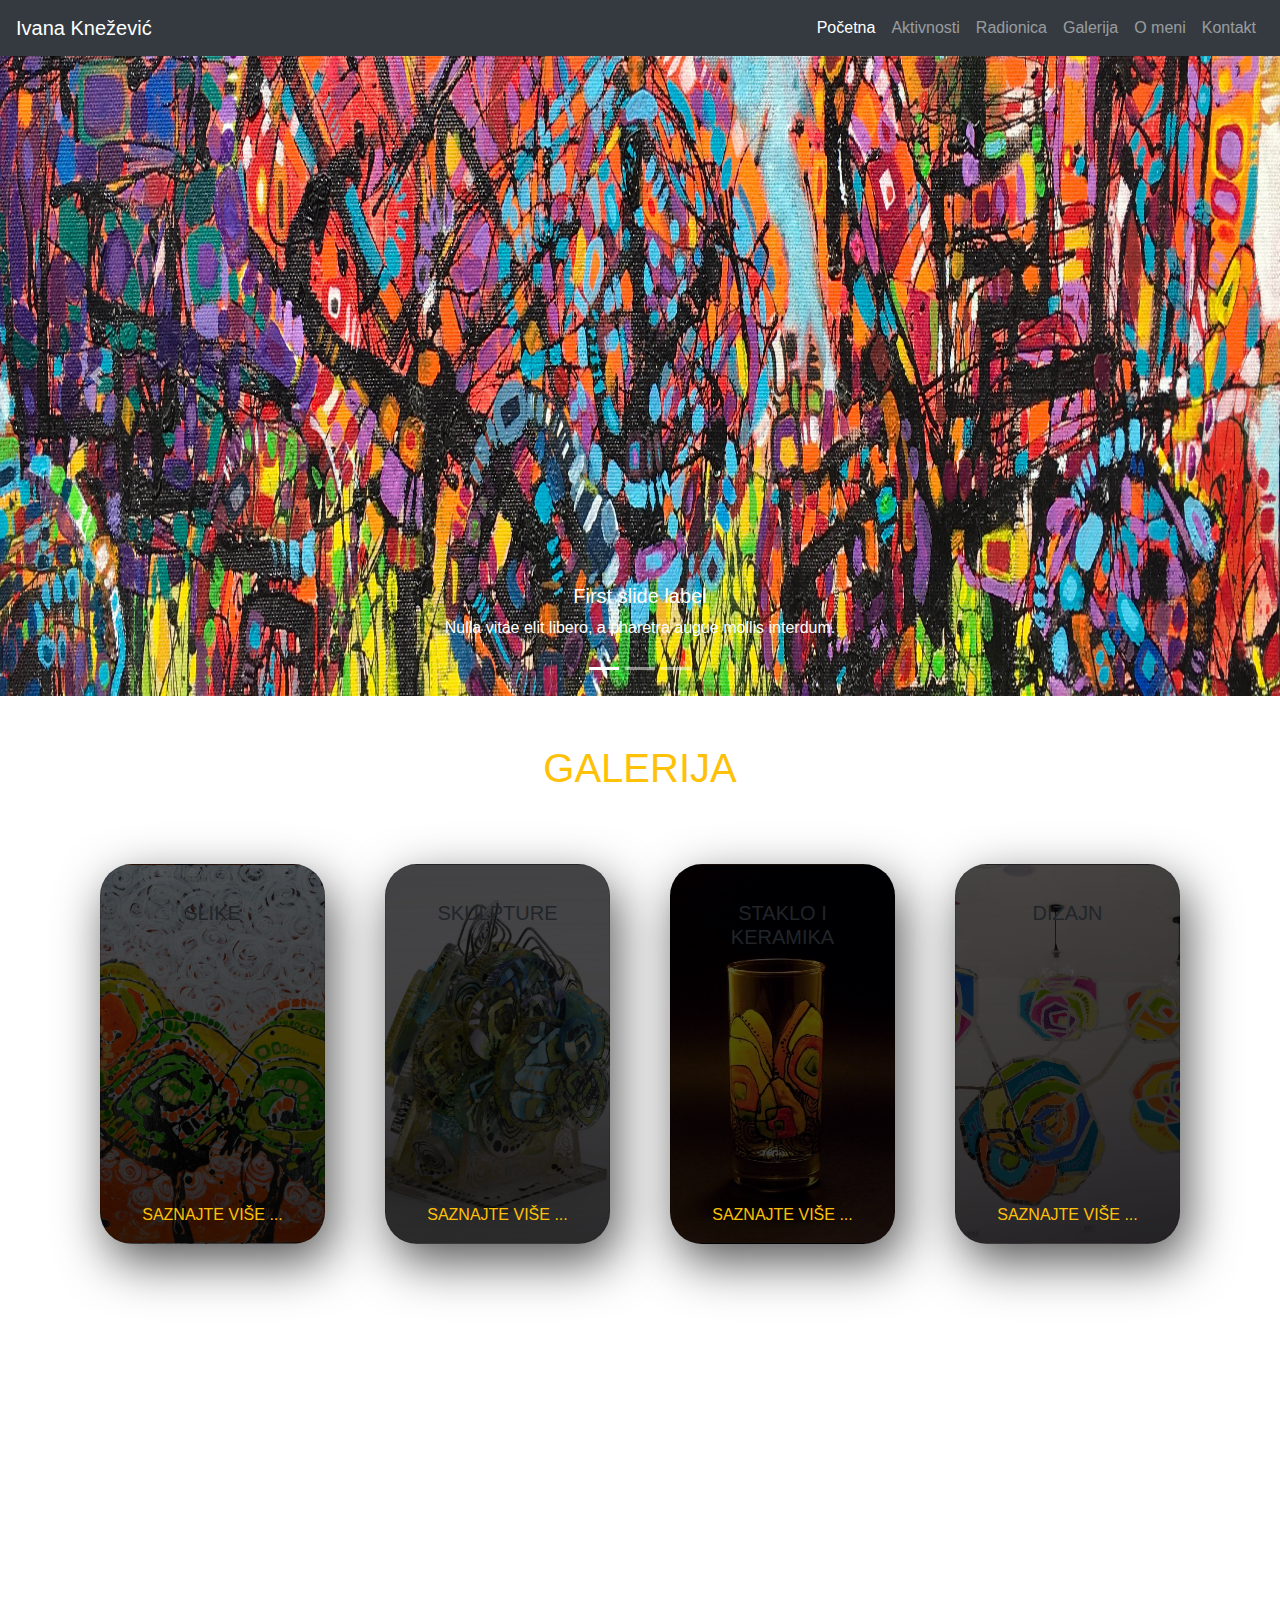
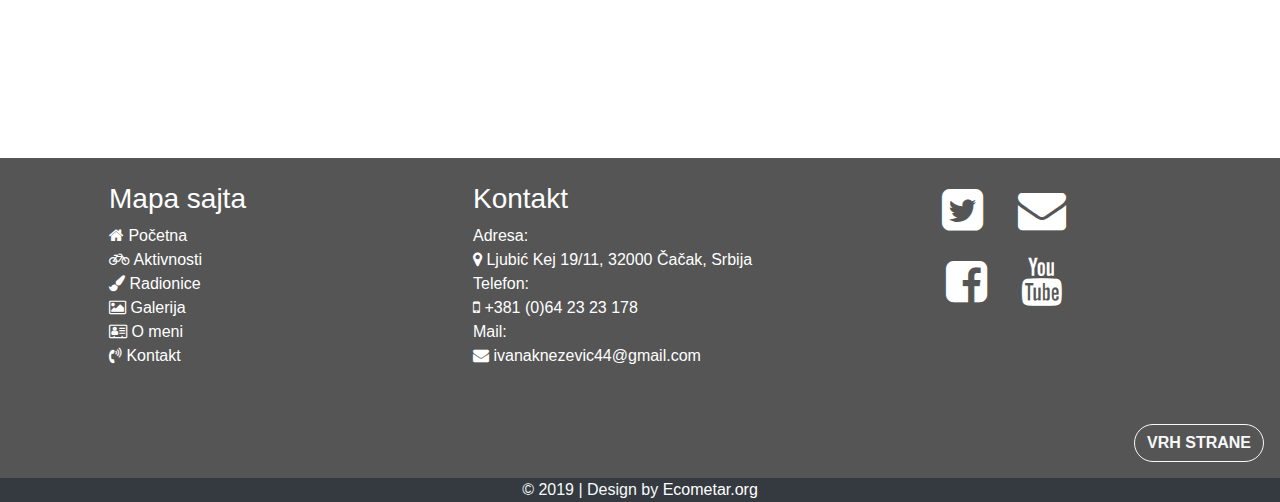
==== commit d03fd4aa: "podesavam kartice da budu responsive u index i gallery.html" ====
--- a/index.html
+++ b/index.html
@@ -1,118 +1,168 @@
 <!DOCTYPE html>
 <html lang="en">
+  <head>
+    <meta charset="UTF-8" />
+    <meta name="viewport" content="width=device-width, initial-scale=1.0" />
+    <meta http-equiv="X-UA-Compatible" content="ie=edge" />
+    <!-- TODO: Potrebno je dodati META DESCRITION tagove. -->
+    <link
+      rel="stylesheet"
+      href="https://stackpath.bootstrapcdn.com/bootstrap/4.4.1/css/bootstrap.min.css"
+      integrity="sha384-Vkoo8x4CGsO3+Hhxv8T/Q5PaXtkKtu6ug5TOeNV6gBiFeWPGFN9MuhOf23Q9Ifjh"
+      crossorigin="anonymous"
+    />
+    <link
+      rel="stylesheet"
+      href="https://cdnjs.cloudflare.com/ajax/libs/font-awesome/4.7.0/css/font-awesome.min.css"
+    />
+    <link rel="stylesheet" href="css/style.css" />
+    <script src="js/main.js"></script>
+    <title>Ivana Knežević</title>
+  </head>
 
-<head>
-  <meta charset="UTF-8">
-  <meta name="viewport" content="width=device-width, initial-scale=1.0">
-  <meta http-equiv="X-UA-Compatible" content="ie=edge">
-  <!-- TODO: Potrebno je dodati META DESCRITION tagove. -->
-  <link rel="stylesheet" href="https://stackpath.bootstrapcdn.com/bootstrap/4.4.1/css/bootstrap.min.css"
-    integrity="sha384-Vkoo8x4CGsO3+Hhxv8T/Q5PaXtkKtu6ug5TOeNV6gBiFeWPGFN9MuhOf23Q9Ifjh" crossorigin="anonymous">
-  <link rel="stylesheet" href="https://cdnjs.cloudflare.com/ajax/libs/font-awesome/4.7.0/css/font-awesome.min.css">
-  <link rel="stylesheet" href="css/style.css">
-  <script src="js/main.js"></script>
-  <title>Ivana Knežević</title>
-</head>
+  <body>
+    <header>
+      <nav class="navbar navbar-expand-lg navbar-dark bg-dark">
+        <a class="navbar-brand" href="index.html">Ivana Knežević</a>
+        <button
+          class="navbar-toggler"
+          type="button"
+          data-toggle="collapse"
+          data-target="#navbarText"
+          aria-controls="navbarText"
+          aria-expanded="false"
+          aria-label="Toggle navigation"
+        >
+          <span class="navbar-toggler-icon"></span>
+        </button>
+        <div class="collapse navbar-collapse" id="navbarText">
+          <ul class="navbar-nav ml-auto" id="test-navbar">
+            <li class="nav-item active">
+              <a class="nav-link" href="index.html">Početna</a>
+            </li>
+            <li class="nav-item">
+              <a class="nav-link" href="events.html">Aktivnosti</a>
+            </li>
+            <li class="nav-item">
+              <a class="nav-link" href="studio.html">Radionica</a>
+            </li>
+            <li class="nav-item">
+              <a class="nav-link" href="gallery.html">Galerija</a>
+            </li>
+            <li class="nav-item">
+              <a class="nav-link" href="about.html">O meni</a>
+            </li>
+            <li class="nav-item">
+              <a class="nav-link" href="contact.html">Kontakt</a>
+            </li>
+          </ul>
+        </div>
+      </nav>
+    </header>
 
-<body>
-
-  <header>
-    <nav class="navbar navbar-expand-lg navbar-dark bg-dark">
-      <a class="navbar-brand" href="index.html">Ivana Knežević</a>
-      <button class="navbar-toggler" type="button" data-toggle="collapse" data-target="#navbarText"
-        aria-controls="navbarText" aria-expanded="false" aria-label="Toggle navigation">
-        <span class="navbar-toggler-icon"></span>
-      </button>
-      <div class="collapse navbar-collapse" id="navbarText">
-        <ul class="navbar-nav ml-auto" id="test-navbar">
-          <li class="nav-item active">
-            <a class="nav-link" href="index.html">Početna</a>
-          </li>
-          <li class="nav-item">
-            <a class="nav-link" href="events.html">Aktivnosti</a>
-          </li>
-          <li class="nav-item">
-            <a class="nav-link" href="studio.html">Radionica</a>
-          </li>
-          <li class="nav-item">
-            <a class="nav-link" href="gallery.html">Galerija</a>
-          </li>
-          <li class="nav-item">
-            <a class="nav-link" href="about.html">O meni</a>
-          </li>
-          <li class="nav-item">
-            <a class="nav-link" href="contact.html">Kontakt</a>
-          </li>
-        </ul>
-      </div>
-    </nav>
-  </header>
-
-  <main>
-    <div id="carouselExampleCaptions" class="carousel slide" data-ride="carousel">
-      <ol class="carousel-indicators">
-        <li data-target="#carouselExampleCaptions" data-slide-to="0" class="active"></li>
-        <li data-target="#carouselExampleCaptions" data-slide-to="1"></li>
-        <li data-target="#carouselExampleCaptions" data-slide-to="2"></li>
-      </ol>
-      <div class="carousel-inner">
-        <div class="carousel-item active">
-          <img src="images/Zora-kombinovana-tehnika-na-lesonitu.jpg" class="d-block w-100 mySlides" alt="Zora kombinovana tehnika na lesonitu">
-          <div class="carousel-caption d-none d-md-block">
-            <h5>First slide label</h5>
-            <p>Nulla vitae elit libero, a pharetra augue mollis interdum.</p>
-          </div>
-        </div>
-        <div class="carousel-item">
-          <img src="images/Tok-diptih-kombinovana-tehnika-na-lesonitu.jpg" class="d-block w-100 mySlides" alt="Tok diptih kombinoovana tehnika na lesonitu">
-          <div class="carousel-caption d-none d-md-block">
-            <h5>Second slide label</h5>
-            <p>Lorem ipsum dolor sit amet, consectetur adipiscing elit.</p>
-          </div>
-        </div>
-        <div class="carousel-item">
-          <img src="images/Grad-kombinovana-tehnika-na-šperploči.jpg" class="d-block w-100 mySlides" alt="Grad kombinovana tehnika na šperploči">
-          <div class="carousel-caption d-none d-md-block">
-            <h5>Third slide label</h5>
-            <p>Praesent commodo cursus magna, vel scelerisque nisl consectetur.</p>
-          </div>
-        </div>
-      </div>
-      <a class="carousel-control-prev" href="#carouselExampleCaptions" role="button" data-slide="prev">
-        <span class="carousel-control-prev-icon" aria-hidden="true"></span>
-        <span class="sr-only">Previous</span>
-      </a>
-      <a class="carousel-control-next" href="#carouselExampleCaptions" role="button" data-slide="next">
-        <span class="carousel-control-next-icon" aria-hidden="true"></span>
-        <span class="sr-only">Next</span>
-      </a>
-    </div>
-    <div>
-      <h1 class="text-center pt-5 card-link">Galerija</h1>
-    </div>
-    <!-- TODO: kartice nisu responsive, suzavaju se, poterbno srediti -->
-    <section class="pt-5 card-gallery">
-      <div class="container">
-        <div class="row text-center center">
-          <div class="card-deck">
+    <main>
+      <div
+        id="carouselExampleCaptions"
+        class="carousel slide"
+        data-ride="carousel"
+      >
+        <ol class="carousel-indicators">
+          <li
+            data-target="#carouselExampleCaptions"
+            data-slide-to="0"
+            class="active"
+          ></li>
+          <li data-target="#carouselExampleCaptions" data-slide-to="1"></li>
+          <li data-target="#carouselExampleCaptions" data-slide-to="2"></li>
+        </ol>
+        <div class="carousel-inner">
+          <div class="carousel-item active">
+            <img
+              src="images/Zora-kombinovana-tehnika-na-lesonitu.jpg"
+              class="d-block w-100 mySlides"
+              alt="Zora kombinovana tehnika na lesonitu"
+            />
+            <div class="carousel-caption d-none d-md-block">
+              <h5>First slide label</h5>
+              <p>Nulla vitae elit libero, a pharetra augue mollis interdum.</p>
+            </div>
+          </div>
+          <div class="carousel-item">
+            <img
+              src="images/Tok-diptih-kombinovana-tehnika-na-lesonitu.jpg"
+              class="d-block w-100 mySlides"
+              alt="Tok diptih kombinoovana tehnika na lesonitu"
+            />
+            <div class="carousel-caption d-none d-md-block">
+              <h5>Second slide label</h5>
+              <p>Lorem ipsum dolor sit amet, consectetur adipiscing elit.</p>
+            </div>
+          </div>
+          <div class="carousel-item">
+            <img
+              src="images/Grad-kombinovana-tehnika-na-šperploči.jpg"
+              class="d-block w-100 mySlides"
+              alt="Grad kombinovana tehnika na šperploči"
+            />
+            <div class="carousel-caption d-none d-md-block">
+              <h5>Third slide label</h5>
+              <p>
+                Praesent commodo cursus magna, vel scelerisque nisl consectetur.
+              </p>
+            </div>
+          </div>
+        </div>
+        <a
+          class="carousel-control-prev"
+          href="#carouselExampleCaptions"
+          role="button"
+          data-slide="prev"
+        >
+          <span class="carousel-control-prev-icon" aria-hidden="true"></span>
+          <span class="sr-only">Previous</span>
+        </a>
+        <a
+          class="carousel-control-next"
+          href="#carouselExampleCaptions"
+          role="button"
+          data-slide="next"
+        >
+          <span class="carousel-control-next-icon" aria-hidden="true"></span>
+          <span class="sr-only">Next</span>
+        </a>
+      </div>
+      <div>
+        <h1 class="text-center pt-5 card-link">Galerija</h1>
+      </div>
+      <section class="container pt-5">
+        <div class="row text-center">
+          <div class="col-lg-3 col-md-6 col-12">
             <div class="card py-3 my-3 card-1 transform-on-hover">
               <div class="card-body">
                 <h5 class="text-uppercase card-heading mb-5">Slike</h5>
               </div>
               <a href="images.html" class="card-link">Saznajte više ...</a>
             </div>
+          </div>
+          <div class="col-lg-3 col-md-6 col-12">
             <div class="card py-3 my-3 card-2 transform-on-hover">
               <div class="card-body">
                 <h5 class="text-uppercase card-heading mb-5">Skulpture</h5>
               </div>
               <a href="images.html" class="card-link">Saznajte više ...</a>
             </div>
+          </div>
+          <div class="col-lg-3 col-md-6 col-12">
             <div class="card py-3 my-3 card-3 transform-on-hover">
               <div class="card-body">
-                <h5 class="text-uppercase card-heading mb-5">Staklo i keramika</h5>
+                <h5 class="text-uppercase card-heading mb-5">
+                  Staklo i keramika
+                </h5>
               </div>
               <a href="images.html" class="card-link">Saznajte više ...</a>
             </div>
+          </div>
+          <div class="col-lg-3 col-md-6 col-12">
             <div class="card py-3 my-3 card-4 transform-on-hover">
               <div class="card-body">
                 <h5 class="text-uppercase card-heading mb-5">Dizajn</h5>
@@ -121,81 +171,142 @@
             </div>
           </div>
         </div>
-    </section>
-    <!-- Google Map -->
-    <section class="pt-5">
-      <div class="gmap-canvas">
-        <iframe
-          src="https://www.google.com/maps/embed?pb=!1m18!1m12!1m3!1d718.6937776692699!2d20.345772729193055!3d43.90192426499798!2m3!1f0!2f0!3f0!3m2!1i1024!2i768!4f13.1!3m3!1m2!1s0x475773dccebd1cb9%3A0x24433e46ea607a5!2zSXZhbmEgS25lxb5ldmnEhw!5e0!3m2!1ssr!2srs!4v1579962259247!5m2!1ssr!2srs"
-          frameborder="0" allowfullscreen="">
-        </iframe>
-      </div>
-    </section>
-  </main>
+      </section>
+      <!-- Google Map -->
+      <section class="pt-5">
+        <div class="gmap-canvas">
+          <iframe
+            src="https://www.google.com/maps/embed?pb=!1m18!1m12!1m3!1d718.6937776692699!2d20.345772729193055!3d43.90192426499798!2m3!1f0!2f0!3f0!3m2!1i1024!2i768!4f13.1!3m3!1m2!1s0x475773dccebd1cb9%3A0x24433e46ea607a5!2zSXZhbmEgS25lxb5ldmnEhw!5e0!3m2!1ssr!2srs!4v1579962259247!5m2!1ssr!2srs"
+            frameborder="0"
+            allowfullscreen=""
+          >
+          </iframe>
+        </div>
+      </section>
+    </main>
 
-  <footer>
-    <div class="container">
-      <div class="row p-4">
-        <div class="col-md-4 col-sm-12">
-          <h3>Mapa sajta</h3>
-          <ul>
-            <!-- * napomena: Ikonice su Font Awesome 4, po zelji promeniti na Font Awesome 5 i odabrati bolje ikonice -->
-            <li><a href="index.html"><i class="fa fa-home"></i> Početna</a></li>
-            <li><a href="events.html"><i class="fa fa-bicycle" aria-hidden="true"></i> Aktivnosti</a></li>
-            <li><a href="studio.html"><i class="fa fa-paint-brush" aria-hidden="true"></i> Radionice</a></li>
-            <li><a href="gallery.html"><i class="fa fa-picture-o" aria-hidden="true"></i> Galerija</a></li>
-            <li><a href="about.html"><i class="fa fa-address-card-o" aria-hidden="true"></i> O meni</a></li>
-            <li><a href="contact.html"><i class="fa fa-volume-control-phone" aria-hidden="true"></i> Kontakt</a></li>
-          </ul>
-        </div>
-        <div class="col-md-4 col-sm-12" id="contact_bg">
-          <h3>Kontakt</h3>
-          <ul>
-            <li>Adresa:</li>
-            <li><i class="fa fa-map-marker" aria-hidden="true"></i> Ljubić Kej 19/11, 32000 Čačak, Srbija</li>
-            <!-- TODO: enkodovati brojeve telefona i email adresu -->
-            <li>Telefon:</li>
-            <li><i class="fa fa-mobile" aria-hidden="true"></i> +381 (0)64 23 23 178</li>
-            <li>Mail:</li>
-            <li><i class="fa fa-envelope" aria-hidden="true"></i> <a
-                href="mailto: ivanaknezevic44@gmail.com">ivanaknezevic44@gmail.com</a></li>
-          </ul>
-        </div>
-        <div class="col-md-4 col-sm-12 text-center pt-1">
-          <a href="https://twitter.com/" class="col social-media" target="_blank"><i
-              class="fa fa-twitter-square fa-3x"></i></a>
-          <a href="https://www.google.com/intl/sr/gmail/about/" target="_blank" class="col social-media"><i
-              class="fa fa-envelope fa-3x"></i></a>
-          <div class="w-100 social-media"></div>
-          <a href="https://www.facebook.com/" target="_blank" class="col social-media"><i
-              class="fa fa-facebook-square fa-3x"></i></a>
-          <a href="https://www.youtube.com/" class="col social-media" target="_blank"><i
-              class="fa fa-youtube fa-3x"></i></a>
-        </div>
-      </div>
-    </div>
-    <div class="row p-3 m-0">
+    <footer>
+      <div class="container">
+        <div class="row p-4">
+          <div class="col-md-4 col-sm-12">
+            <h3>Mapa sajta</h3>
+            <ul>
+              <!-- * napomena: Ikonice su Font Awesome 4, po zelji promeniti na Font Awesome 5 i odabrati bolje ikonice -->
+              <li>
+                <a href="index.html"><i class="fa fa-home"></i> Početna</a>
+              </li>
+              <li>
+                <a href="events.html"
+                  ><i class="fa fa-bicycle" aria-hidden="true"></i>
+                  Aktivnosti</a
+                >
+              </li>
+              <li>
+                <a href="studio.html"
+                  ><i class="fa fa-paint-brush" aria-hidden="true"></i>
+                  Radionice</a
+                >
+              </li>
+              <li>
+                <a href="gallery.html"
+                  ><i class="fa fa-picture-o" aria-hidden="true"></i>
+                  Galerija</a
+                >
+              </li>
+              <li>
+                <a href="about.html"
+                  ><i class="fa fa-address-card-o" aria-hidden="true"></i> O
+                  meni</a
+                >
+              </li>
+              <li>
+                <a href="contact.html"
+                  ><i class="fa fa-volume-control-phone" aria-hidden="true"></i>
+                  Kontakt</a
+                >
+              </li>
+            </ul>
+          </div>
+          <div class="col-md-4 col-sm-12" id="contact_bg">
+            <h3>Kontakt</h3>
+            <ul>
+              <li>Adresa:</li>
+              <li>
+                <i class="fa fa-map-marker" aria-hidden="true"></i> Ljubić Kej
+                19/11, 32000 Čačak, Srbija
+              </li>
+              <!-- TODO: enkodovati brojeve telefona i email adresu -->
+              <li>Telefon:</li>
+              <li>
+                <i class="fa fa-mobile" aria-hidden="true"></i> +381 (0)64 23 23
+                178
+              </li>
+              <li>Mail:</li>
+              <li>
+                <i class="fa fa-envelope" aria-hidden="true"></i>
+                <a href="mailto: ivanaknezevic44@gmail.com"
+                  >ivanaknezevic44@gmail.com</a
+                >
+              </li>
+            </ul>
+          </div>
+          <div class="col-md-4 col-sm-12 text-center pt-1">
+            <a
+              href="https://twitter.com/"
+              class="col social-media"
+              target="_blank"
+              ><i class="fa fa-twitter-square fa-3x"></i
+            ></a>
+            <a
+              href="https://www.google.com/intl/sr/gmail/about/"
+              target="_blank"
+              class="col social-media"
+              ><i class="fa fa-envelope fa-3x"></i
+            ></a>
+            <div class="w-100 social-media"></div>
+            <a
+              href="https://www.facebook.com/"
+              target="_blank"
+              class="col social-media"
+              ><i class="fa fa-facebook-square fa-3x"></i
+            ></a>
+            <a
+              href="https://www.youtube.com/"
+              class="col social-media"
+              target="_blank"
+              ><i class="fa fa-youtube fa-3x"></i
+            ></a>
+          </div>
+        </div>
+      </div>
+      <div class="row p-3 m-0">
         <button
           type="button"
           onclick="backToTheFuture()"
-          class="btn btn-outline-light text-light rounded-pill ml-auto to-the-top">
+          class="btn btn-outline-light text-light rounded-pill ml-auto to-the-top"
+        >
           Vrh strane
         </button>
-    </div>
-    <div class="copyright text-center bg-dark text-light w-100">
-      &#169; 2019 | Design by <a href="#"> Ecometar.org</a>
-    </div>
-  </footer>
+      </div>
+      <div class="copyright text-center bg-dark text-light w-100">
+        &#169; 2019 | Design by <a href="#"> Ecometar.org</a>
+      </div>
+    </footer>
 
-  <script src="https://code.jquery.com/jquery-3.4.1.slim.min.js"
-    integrity="sha384-J6qa4849blE2+poT4WnyKhv5vZF5SrPo0iEjwBvKU7imGFAV0wwj1yYfoRSJoZ+n"
-    crossorigin="anonymous"></script>
-  <script src="https://cdn.jsdelivr.net/npm/popper.js@1.16.0/dist/umd/popper.min.js"
-    integrity="sha384-Q6E9RHvbIyZFJoft+2mJbHaEWldlvI9IOYy5n3zV9zzTtmI3UksdQRVvoxMfooAo"
-    crossorigin="anonymous"></script>
-  <script src="https://stackpath.bootstrapcdn.com/bootstrap/4.4.1/js/bootstrap.min.js"
-    integrity="sha384-wfSDF2E50Y2D1uUdj0O3uMBJnjuUD4Ih7YwaYd1iqfktj0Uod8GCExl3Og8ifwB6"
-    crossorigin="anonymous"></script>
-</body>
-
-</html>+    <script
+      src="https://code.jquery.com/jquery-3.4.1.slim.min.js"
+      integrity="sha384-J6qa4849blE2+poT4WnyKhv5vZF5SrPo0iEjwBvKU7imGFAV0wwj1yYfoRSJoZ+n"
+      crossorigin="anonymous"
+    ></script>
+    <script
+      src="https://cdn.jsdelivr.net/npm/popper.js@1.16.0/dist/umd/popper.min.js"
+      integrity="sha384-Q6E9RHvbIyZFJoft+2mJbHaEWldlvI9IOYy5n3zV9zzTtmI3UksdQRVvoxMfooAo"
+      crossorigin="anonymous"
+    ></script>
+    <script
+      src="https://stackpath.bootstrapcdn.com/bootstrap/4.4.1/js/bootstrap.min.js"
+      integrity="sha384-wfSDF2E50Y2D1uUdj0O3uMBJnjuUD4Ih7YwaYd1iqfktj0Uod8GCExl3Og8ifwB6"
+      crossorigin="anonymous"
+    ></script>
+  </body>
+</html>
--- a/css/style.css
+++ b/css/style.css
@@ -55,6 +55,10 @@
   color: #ffc107 !important;
 }
 /* Cards */
+.card {
+  width: 14.0625rem;
+  margin: auto;
+}
 .card-1 {
   background-image: linear-gradient(rgba(0, 0, 0, 0.6), rgba(0, 0, 0, 0.8)),
     url("../images/Vazduh-Prizvan-Suncem.jpg");
@@ -99,7 +103,7 @@
   background-position: center;
   background-size: cover;
   box-shadow: 7px 18px 50px #555;
-  max-width: 18.75rem;
+  /* max-width: 18.75rem; */
   height: 23.75rem;
 }
 .card-link {
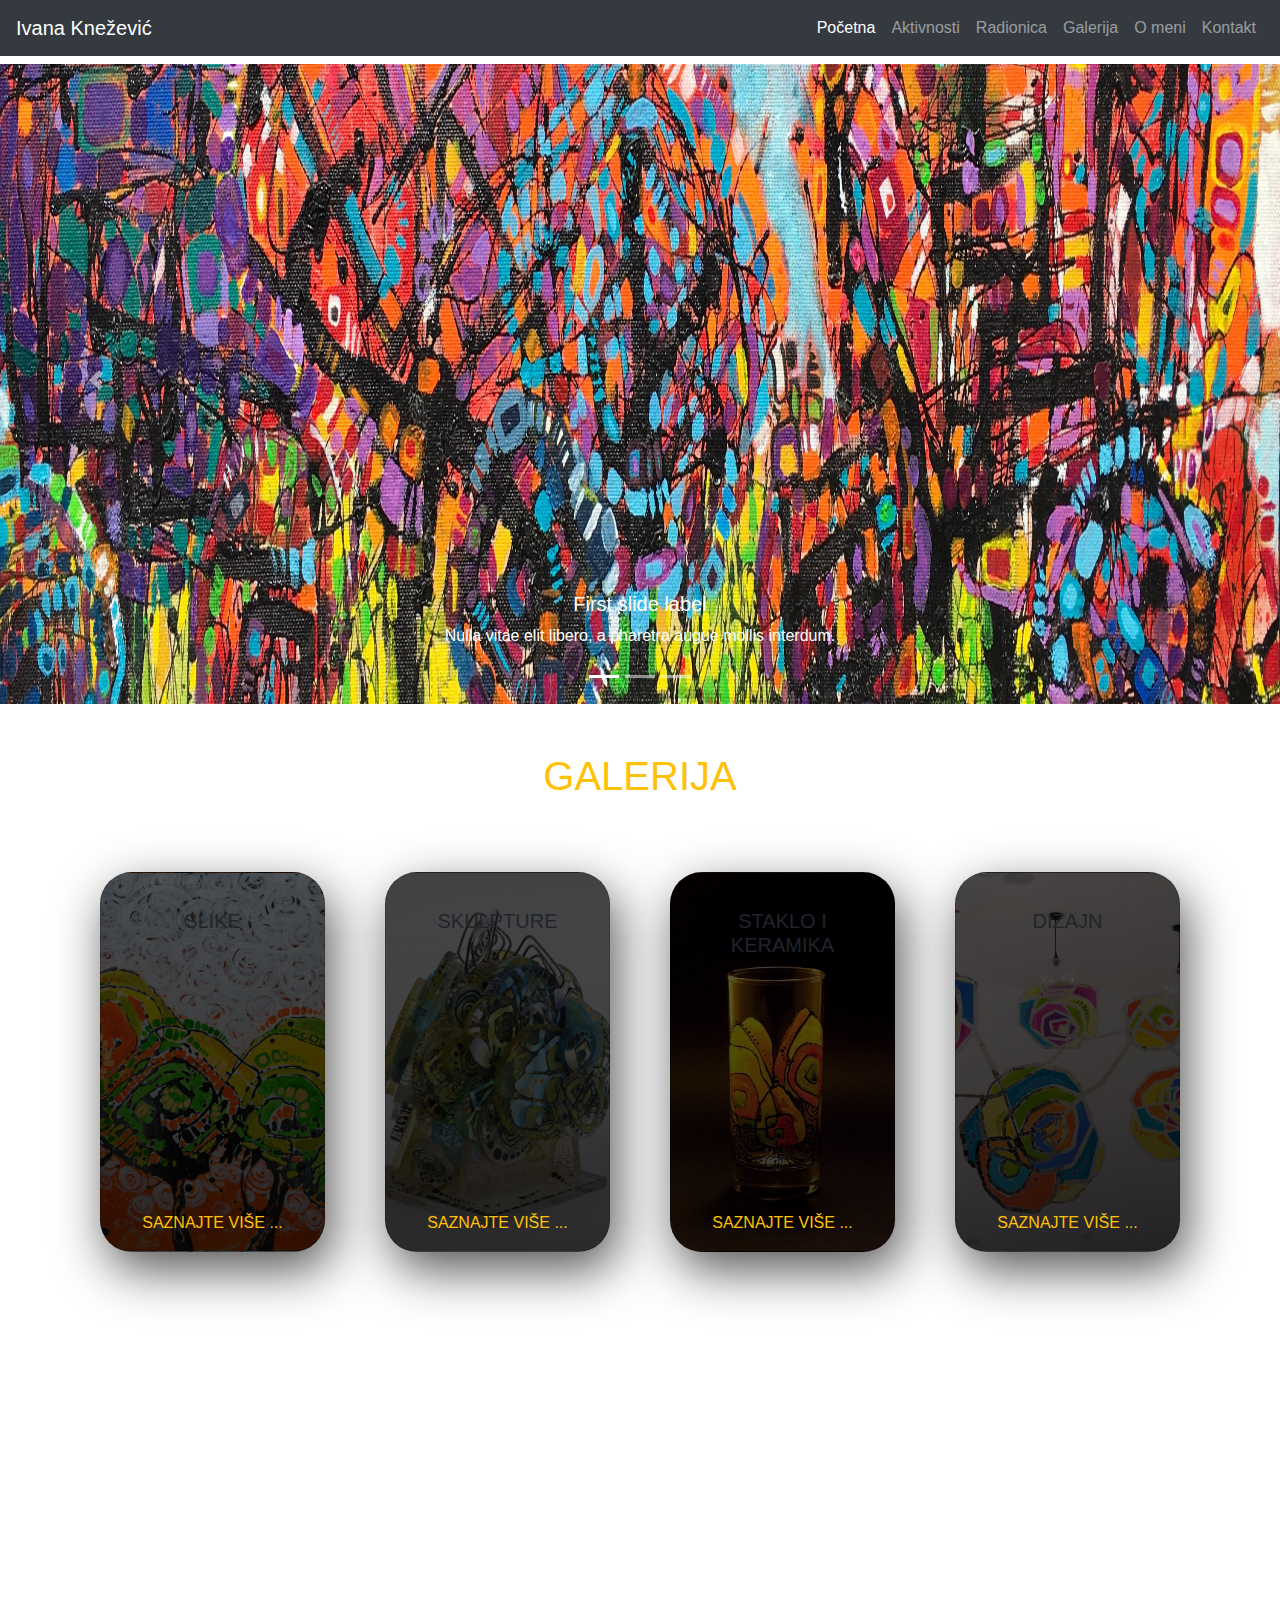
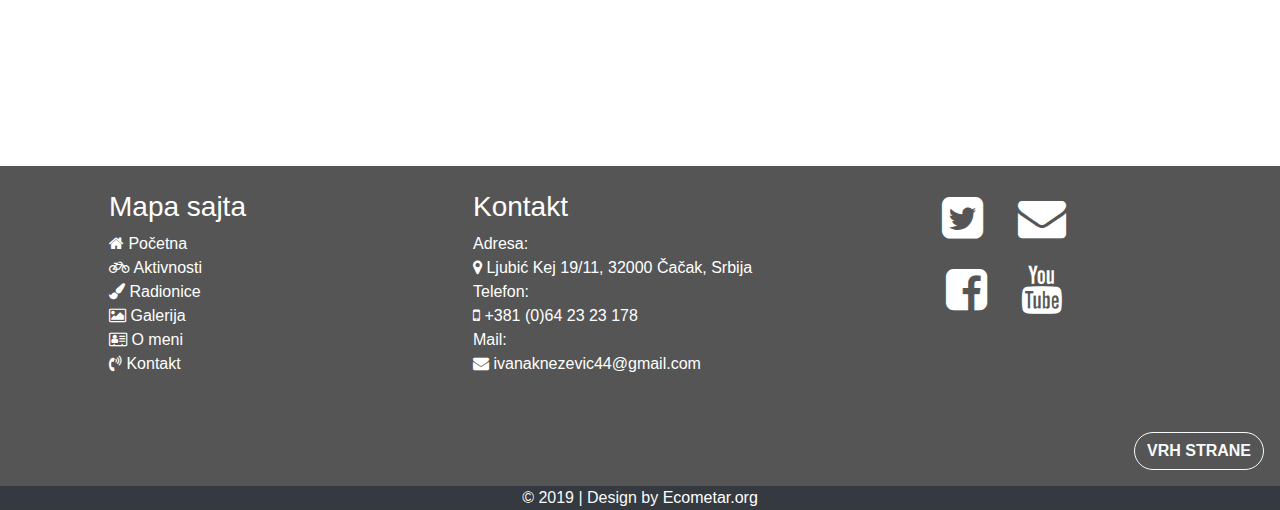
==== commit 49912368: "Dodao sam padding na h tagovima" ====
--- a/index.html
+++ b/index.html
@@ -63,7 +63,7 @@
     <main>
       <div
         id="carouselExampleCaptions"
-        class="carousel slide"
+        class="carousel slide pt-2"
         data-ride="carousel"
       >
         <ol class="carousel-indicators">
